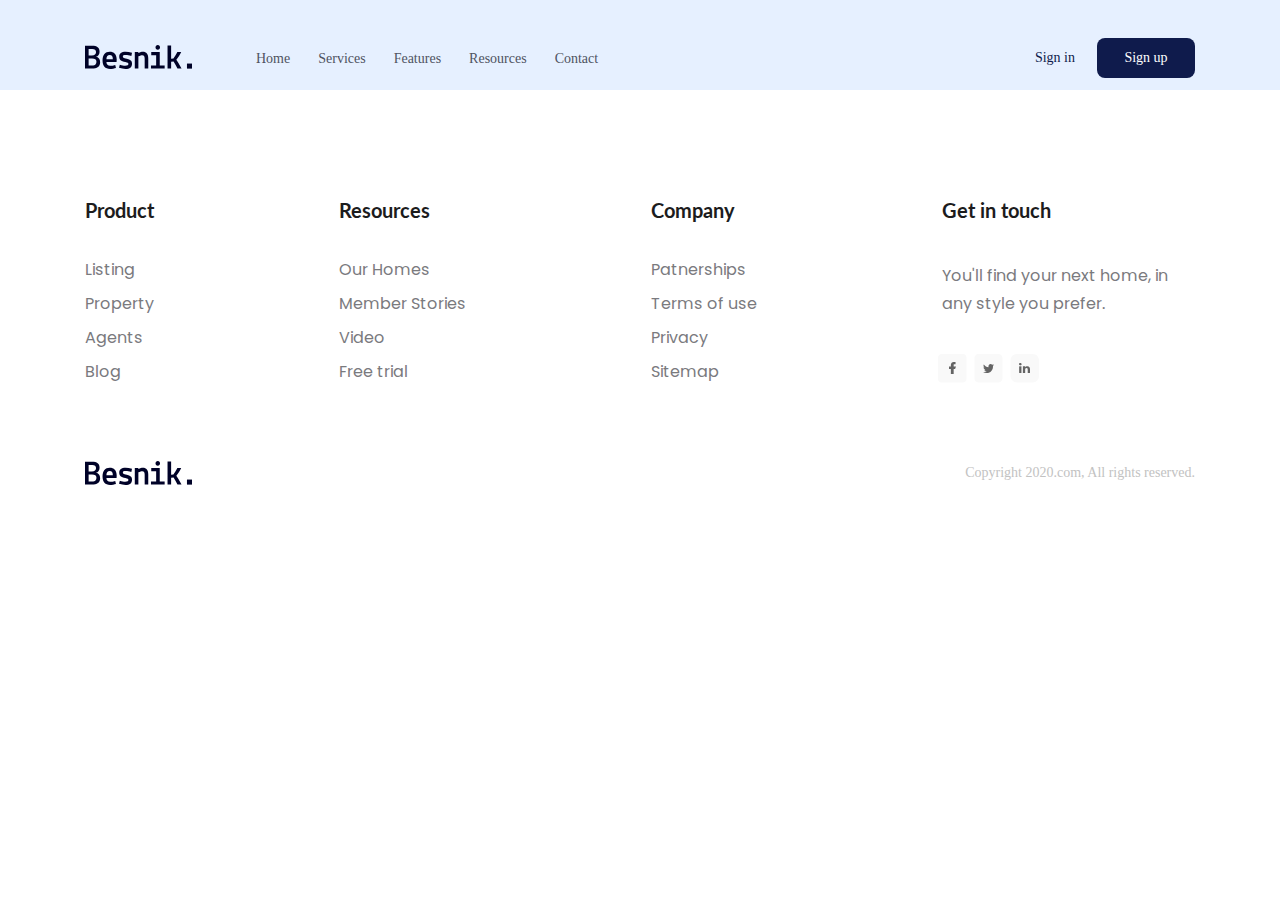
==== index.html @ dbc5fc3a "Init project" ====
<!DOCTYPE html>
<html lang="en">

<head>
    <meta charset="UTF-8">
    <meta name="viewport" content="width=device-width, initial-scale=1.0">
    <title>Besnik</title>
    <!-- Reset CSS -->
    <link rel="stylesheet" href="./assets/css/reset.css">
    <!-- Embed Fonts -->
    <link rel="preconnect" href="https://fonts.googleapis.com">
    <link rel="preconnect" href="https://fonts.gstatic.com" crossorigin>
    <link href="https://fonts.googleapis.com/css2?family=Lato:wght@700&display=swap" rel="stylesheet">
    <!-- Favicon -->
    <link rel="apple-touch-icon" sizes="57x57" href="./assets/favicon/apple-icon-57x57.png">
    <link rel="apple-touch-icon" sizes="60x60" href="./assets/favicon/apple-icon-60x60.png">
    <link rel="apple-touch-icon" sizes="72x72" href="./assets/favicon/apple-icon-72x72.png">
    <link rel="apple-touch-icon" sizes="76x76" href="./assets/favicon/apple-icon-76x76.png">
    <link rel="apple-touch-icon" sizes="114x114" href="./assets/favicon/apple-icon-114x114.png">
    <link rel="apple-touch-icon" sizes="120x120" href="./assets/favicon/apple-icon-120x120.png">
    <link rel="apple-touch-icon" sizes="144x144" href="./assets/favicon/apple-icon-144x144.png">
    <link rel="apple-touch-icon" sizes="152x152" href="./assets/favicon/apple-icon-152x152.png">
    <link rel="apple-touch-icon" sizes="180x180" href="./assets/favicon/apple-icon-180x180.png">
    <link rel="icon" type="image/png" sizes="16x16" href="./assets/favicon/favicon-16x16.png">
    <!-- <link rel="icon" type="image/png" sizes="192x192"  href="./assets/favicon/android-icon-192x192.png">
    <link rel="icon" type="image/png" sizes="32x32" href="./assets/favicon/favicon-32x32.png">
    <link rel="icon" type="image/png" sizes="96x96" href="./assets/favicon/favicon-96x96.png"> -->
    <link rel="manifest" href="./assets/favicon/manifest.json">
    <meta name="msapplication-TileColor" content="#ffffff">
    <meta name="msapplication-TileImage" content="./assets/favicon/ms-icon-144x144.png">
    <meta name="theme-color" content="#ffffff">
    <!-- Style -->
    <link rel="stylesheet" href="./assets/fonts/stylesheet.css">
    <link rel="stylesheet" href="./assets/css/styles.css">
    <!-- Responsive CSS -->
    <link rel="stylesheet" href="./assets/css/responsive.css">
</head>

<body>
    <!-- PC HEADER -->
    <header class="header">
        <div class="content">
            <nav class="navbar">
                <!-- Tablet and Mobile menu -->
                <label for="menu-checkbox" class="toggle-menu">
                    <svg xmlns="http://www.w3.org/2000/svg" viewBox="0 0 448 512">
                        <path
                            fill="currentColor"
                            d="M0 96C0 78.3 14.3 64 32 64H416c17.7 0 32 14.3 32 32s-14.3 32-32 32H32C14.3 128 0 113.7 0 96zM0 256c0-17.7 14.3-32 32-32H416c17.7 0 32 14.3 32 32s-14.3 32-32 32H32c-17.7 0-32-14.3-32-32zM448 416c0 17.7-14.3 32-32 32H32c-17.7 0-32-14.3-32-32s14.3-32 32-32H416c17.7 0 32 14.3 32 32z" />
                    </svg>
                </label>

                <!-- Logo -->
                <a href="#" class="logo"><img src="./assets/img/Logo.svg" alt="Besnik"></a>

                <!-- Navigation -->
                <ul id="pc-nav">
                    <li><a href="#">Home</a></li>
                    <li><a href="#services">Services</a></li>
                    <li><a href="#features">Features</a></li>
                    <li><a href="#resources">Resources</a></li>
                    <li><a href="#contact">Contact</a></li>
                    <li class="show-on-mobile seperate"><a href="#!">Sign In</a></li>
                    <li class="show-on-mobile"><a href="#!">Sign Up</a></li>
                </ul>

                <!-- Action -->
                <div class="actions">
                    <a href="#!" class="action-link">Sign in</a>
                    <a href="#!" class="btn action-btn">Sign up</a>
                </div>
            </nav>
        </div>
    </header>

    <!-- TABLET AND MOBILE HEADER -->
     <header class="mobile-header">
        <input type="checkbox" name="" id="menu-checkbox" class="menu-checkbox" hidden>

        <!-- Overlay -->
        <label for="menu-checkbox" class="menu-overlay"></label>

        <!-- Menu Content -->
        <div class="menu-drawer">
            <a href="#"><img src="./assets/img/Logo.svg" alt="Besnik"></a>
            <!-- Navigation -->
            <ul id="mobile-nav"></ul>
            <script>
                const pcNav = document.querySelector('#pc-nav');
                const mobileNav = document.querySelector('#mobile-nav');
                // Copy from PC NAV to Mobile Nav
                mobileNav.innerHTML = pcNav.innerHTML;
            </script>
        </div>
     </header>

    <main>
        
    </main>
    <!-- FOOTER -->
    <footer class="footer">
        <div class="content">
            <div class="row row-top">
                <div class="column">
                    <h3 class="heading">Product</h3>
                    <ul class="list">
                        <li class="item">
                            <a href="#!">Listing</a>
                        </li>
                        <li class="item">
                            <a href="#!">Property</a>
                        </li>
                        <li class="item">
                            <a href="#!">Agents</a>
                        </li>
                        <li class="item">
                            <a href="#!">Blog</a>
                        </li>
                    </ul>
                </div>
                <div class="column">
                    <h3 class="heading">Resources</h3>
                    <ul class="list">
                        <li class="item">
                            <a href="#!">Our Homes</a>
                        </li>
                        <li class="item">
                            <a href="#!">Member Stories</a>
                        </li>
                        <li class="item">
                            <a href="#!">Video</a>
                        </li>
                        <li class="item">
                            <a href="#!">Free trial</a>
                        </li>
                    </ul>
                </div>
                <div class="column">
                    <h3 class="heading">Company</h3>
                    <ul class="list">
                        <li class="item">
                            <a href="#!">Patnerships</a>
                        </li>
                        <li class="item">
                            <a href="#!">Terms of use</a>
                        </li>
                        <li class="item">
                            <a href="#!">Privacy</a>
                        </li>
                        <li class="item">
                            <a href="#!">Sitemap</a>
                        </li>
                    </ul>
                </div>
                <div class="column">
                    <h3 class="heading">Get in touch</h3>
                    <p class="desc">You'll find your next home, in any style you prefer.</p>
                    <div class="socials">
                        <a href="#!" class="social-link">
                            <img src="./assets/img/facebook.svg" alt="">
                        </a>
                        <a href="#!" class="social-link">
                            <img src="./assets/img/twitter.svg" alt="">
                        </a>
                        <a href="#!" class="social-link">
                            <img src="./assets/img/linkedin.svg" alt="">
                        </a>
                    </div>
                </div>
            </div>
            <div class="row row-bottom">
                <img src="./assets/img/Logo.svg" alt="Besnik" class="logo__footer">
                <p class="copyright">Copyright 2020.com, All rights reserved.</p>
            </div>
        </div>
    </footer>
</body>

</html>
---- assets/fonts/stylesheet.css ----
/* =============== Poppins =============== */

@font-face {
    font-family: 'Poppins';
    src: url('Poppins/Poppins-Bold.woff2') format('woff2'),
        url('Poppins/Poppins-Bold.woff') format('woff');
    font-weight: bold;
    font-style: normal;
    font-display: swap;
}

@font-face {
    font-family: 'Poppins';
    src: url('Poppins/Poppins-Black.woff2') format('woff2'),
        url('Poppins/Poppins-Black.woff') format('woff');
    font-weight: 900;
    font-style: normal;
    font-display: swap;
}

@font-face {
    font-family: 'Poppins';
    src: url('Poppins/Poppins-BlackItalic.woff2') format('woff2'),
        url('Poppins/Poppins-BlackItalic.woff') format('woff');
    font-weight: 900;
    font-style: italic;
    font-display: swap;
}

@font-face {
    font-family: 'Poppins';
    src: url('Poppins/Poppins-ExtraBoldItalic.woff2') format('woff2'),
        url('Poppins/Poppins-ExtraBoldItalic.woff') format('woff');
    font-weight: bold;
    font-style: italic;
    font-display: swap;
}

@font-face {
    font-family: 'Poppins';
    src: url('Poppins/Poppins-BoldItalic.woff2') format('woff2'),
        url('Poppins/Poppins-BoldItalic.woff') format('woff');
    font-weight: bold;
    font-style: italic;
    font-display: swap;
}

@font-face {
    font-family: 'Poppins';
    src: url('Poppins/Poppins-ExtraBold.woff2') format('woff2'),
        url('Poppins/Poppins-ExtraBold.woff') format('woff');
    font-weight: bold;
    font-style: normal;
    font-display: swap;
}

@font-face {
    font-family: 'Poppins';
    src: url('Poppins/Poppins-ExtraLightItalic.woff2') format('woff2'),
        url('Poppins/Poppins-ExtraLightItalic.woff') format('woff');
    font-weight: 200;
    font-style: italic;
    font-display: swap;
}

@font-face {
    font-family: 'Poppins';
    src: url('Poppins/Poppins-Light.woff2') format('woff2'),
        url('Poppins/Poppins-Light.woff') format('woff');
    font-weight: 300;
    font-style: normal;
    font-display: swap;
}

@font-face {
    font-family: 'Poppins';
    src: url('Poppins/Poppins-LightItalic.woff2') format('woff2'),
        url('Poppins/Poppins-LightItalic.woff') format('woff');
    font-weight: 300;
    font-style: italic;
    font-display: swap;
}

@font-face {
    font-family: 'Poppins';
    src: url('Poppins/Poppins-ExtraLight.woff2') format('woff2'),
        url('Poppins/Poppins-ExtraLight.woff') format('woff');
    font-weight: 200;
    font-style: normal;
    font-display: swap;
}

@font-face {
    font-family: 'Poppins';
    src: url('Poppins/Poppins-Italic.woff2') format('woff2'),
        url('Poppins/Poppins-Italic.woff') format('woff');
    font-weight: normal;
    font-style: italic;
    font-display: swap;
}

@font-face {
    font-family: 'Poppins';
    src: url('Poppins/Poppins-Medium.woff2') format('woff2'),
        url('Poppins/Poppins-Medium.woff') format('woff');
    font-weight: 500;
    font-style: normal;
    font-display: swap;
}

@font-face {
    font-family: 'Poppins';
    src: url('Poppins/Poppins-SemiBoldItalic.woff2') format('woff2'),
        url('Poppins/Poppins-SemiBoldItalic.woff') format('woff');
    font-weight: 600;
    font-style: italic;
    font-display: swap;
}

@font-face {
    font-family: 'Poppins';
    src: url('Poppins/Poppins-Thin.woff2') format('woff2'),
        url('Poppins/Poppins-Thin.woff') format('woff');
    font-weight: 100;
    font-style: normal;
    font-display: swap;
}

@font-face {
    font-family: 'Poppins';
    src: url('Poppins/Poppins-Regular.woff2') format('woff2'),
        url('Poppins/Poppins-Regular.woff') format('woff');
    font-weight: normal;
    font-style: normal;
    font-display: swap;
}

@font-face {
    font-family: 'Poppins';
    src: url('Poppins/Poppins-SemiBold.woff2') format('woff2'),
        url('Poppins/Poppins-SemiBold.woff') format('woff');
    font-weight: 600;
    font-style: normal;
    font-display: swap;
}

@font-face {
    font-family: 'Poppins';
    src: url('Poppins/Poppins-ThinItalic.woff2') format('woff2'),
        url('Poppins/Poppins-ThinItalic.woff') format('woff');
    font-weight: 100;
    font-style: italic;
    font-display: swap;
}

@font-face {
    font-family: 'Poppins';
    src: url('Poppins/Poppins-MediumItalic.woff2') format('woff2'),
        url('Poppins/Poppins-MediumItalic.woff') format('woff');
    font-weight: 500;
    font-style: italic;
    font-display: swap;
}
---- assets/css/styles.css ----
* {
    box-sizing: border-box;
}

:root {
    --primary-color: #0F1B4C;
}

html, body {
    scroll-behavior: smooth;
}

html {
    font-size: 62.5%;
}

body {
    font-size: 1.6rem;
    font-family: "Open Sans";
}

/* COMMON */
a {
    text-decoration: none;
}

.btn {
    display: inline-block;
    min-width: 98px;
    padding: 18px 16px;
    border-radius: 12px;
    background: var(--primary-color);
    font-weight: 500;
    font-size: 1.4rem;
    text-align: center;
    color: #fff;
}

.btn:hover {
    opacity: 0.9;
}

.content {
    width: 1110px;
    max-width: calc(100% - 48px);
    margin: 0 auto;
}

.line-clamp {
    display: -webkit-box;
    -webkit-line-clamp: var(--line-clamp, 2);
    -webkit-box-orient: vertical;
    overflow: hidden;
}

/* HEADER */
.header {
    padding-top: 26px;
    background: #E6F0FF;
    position: sticky;
    top: -26px;
    z-index: 1;
}

.hero {
    display: flex;
    align-items: center;
    background: #E6F0FF;
    height: calc(100vh - 90px);
    position: relative;
}

.navbar {
    display: flex;
    align-items: center;
    padding: 12px 0;
}

.navbar ul {
    display: flex;
    margin-left: 50px;
}

.navbar .actions {
    margin-left: auto;
}

.navbar ul a {
    font-weight: 500;
    font-size: 1.4rem;
    color: #4f5361;
    padding: 8px 14px;
}

.navbar ul a:hover {
    text-decoration: underline;
}

.navbar .action-link {
    font-weight: 500;
    font-size: 1.4rem;
    color: var(--primary-color);
}

.actions .action-btn {
    padding: 13px 16px;
    margin-left: 18px;
    border-radius: 8px;
}

.hero .info {
    width: 51%;
}

.hero .sub-title {
    color: #687690;
    font-weight: 500;
    font-size: 1.8rem;
    line-height: 1.5;
    letter-spacing: 0.01rem;
}

.hero .title {
    color: #000336;
    font-size: 6.2rem;
    font-weight: 700;
    line-height: 7.6rem;
    margin-top: 8px;
}

.hero .desc {
    color: #5A6473;
    font-size: 1.8rem;
    font-weight: 400;
    line-height: 3.2rem;
    margin-top: 30px;
}

.hero-cta {
    min-width: 170px;
    margin-top: 40px;
}

.hero-img {
    position: absolute;
    right: calc((100vw - 1110px) / 2 - 100px);
    bottom: 0;
}

/* CLIENTS */
.clients {
    margin-top: 79px;
    padding: 43px 0 41px;
}

.clients .row {
    display: flex;
    justify-content: space-between;

}

.clients .desc {
    color: #7D8589;
    font-size: 1.6rem;
    font-weight: 500;
    line-height: 1.25rem;
}

.clients .row-desc {
    margin-top: 23px;
}

.clients .image {
    margin-top: 70px;
    display: flex;
    justify-content: space-between;
    align-items: center;
}

.clients .image a {
    display: flex;
    align-items: center;
    height: 90px;
    padding: 0 42px;
    box-shadow: 0px 10px 20px rgba(0, 0, 0, 0.1);
    border-radius: 12px;
}

/* GUIDES */
.guides {
    margin-top: 40px;
    padding: 79px 0;
}

.guides .sub-title {
    position: relative;
    color: #000339;
    text-align: center;
    font-size: 3.5rem;
    font-weight: 600;
    line-height: 3.5rem;
}

.guides .sub-title::before {
    content: "";
    position: absolute;
    top: -10px;
    left: 50%;
    transform: translateX(-50%);
    display: inline-block;
    width: 41px;
    height: 4px;
    border-radius: 12px;
    background: #000339;
}

.guides .desc {
    margin: 20px auto 0;
    width: 459px;
    max-width: 100%;
    color: #5A6473;
    text-align: center;
    font-size: 1.6rem;
    font-weight: 400;
    line-height: 1.88rem;
}

.guides .list-guide {
    margin-top: 70px;
    display: flex;
    justify-content: center;
}

.guide-item {
    margin: 0 70px;
    text-align: center;
}

.guide-item .title {
    margin-top: 26px;
    color: #3B3C45;
    font-size: 2rem;
    font-weight: 500;
    line-height: 1.1rem;
}

.guide-item .link {
    display: inline-block;
    margin-top: 10px;
    color: #0689FF;
    font-size: 1.4rem;
    font-weight: 600;
}

.guide-item .arrow {
    margin-left: 6px;
}

.guide-cta {
    display: flex;
    justify-content: center;
    margin-top: 50px;
}

.guide-cta .btn {
    min-width: 170px;
}

/* FEATURED */
.features {
    margin-top: 41px;
    padding: 110px 0;
    background: #F5FAFE;
}

.features .sub-title {
    color: #000339;
    font-size: 3.5rem;
    font-weight: 600;
}

.features .row {
    display: flex;
    justify-content: space-between;
    margin-top: 15px;
}

.features .desc {
    color: #5A6473;
    font-size: 1.6rem;
    font-weight: 400;
    line-height: 1.88rem;
}

.features .link {
    display: flex;
    align-items: center;
    color: #0689FF;
    font-size: 1.8rem;
    font-weight: 600;
}

.features .link .arrow {
    margin-left: 8px;
}

.features .list {
    display: grid;
    grid-template-columns: repeat(3, 1fr);
    margin-top: 70px;
    gap: 30px;
}

.features .item {
    flex: 1;
}

.features .body {
    padding: 17px 20px 24px;
    background: #fff;
    border-radius: 12px;
}

.features .item .thumb {
    width: 100%;
    height: 227px;
    object-fit: cover;
    border-top-left-radius: 12px;
    border-top-right-radius: 12px;
}

.features .item .title a {
    color: #000339;
    font-size: 2rem;
    font-weight: 600;
    line-height: 1.5;
}

.features .item .desc {
    --line-clamp: 3;
    margin-top: 11px;
    color: #A3A6AB;
    font-size: 1.4rem;
    font-weight: 500;
    word-break: break-all;
}

.features .item .info {
    display: flex;
    align-items: center;
    margin-top: 21px;
}

.features .item .info img:not(:first-child){
    margin-left: 22px;
}

.features .item .label {
    margin-left: 8px;
    color: #4D4D52;
    font-size: 1.4rem;
    font-weight: 500;
    letter-spacing: 0.014rem;
}

/* STATS */
.stats {
    margin-top: 75px;
    padding: 50px 0;
}

.stats .content {
    width: 1048px;
}

.stats .row {
    display: flex;
}

.stats .img-block,
.stats .info {
    width: 50%;
}

.stats .img-block {
    position: relative;
}

.stats .info {
    padding: 79px 0 0 165px;
}

.stats .img-block .image {
    display: block;
    margin-left: auto;
    width: 400px;
    height: 460px;
    object-fit: cover;
    border-radius: 12px;
}

.stats .sub-title {
    position: relative;
    width: 269px;
    color: #000339;
    font-size: 3.5rem;
    font-weight: 600;
    line-height: 1.29;
}

.stats .sub-title::before {
    position: absolute;
    left: 0;
    top: -10px;
    content: "";
    display: block;
    width: 41px;
    height: 4px;
    border-radius: 12px;
    background: #000339;
}

.stats .info .desc {
    width: 309px;
    margin-top: 20px;
    color: #5A6473;
    font-size: 1.6rem;
    font-weight: 400;
    line-height: 1.88;
}

.stats .img-block .stats-trend {
    width: 239px;
    padding: 45px 22px 40px;
    position: absolute;
    top: 0;
    left: 0;
    border-radius: 0px 0px 12px 12px;
    background: #fff;
}

.stats .stats-trend .value {
    color: #000339;
    font-size: 2.6rem;
    font-weight: 700;
    letter-spacing: 0.026rem;
}

.stats .stats-trend .icon {
    margin: auto 0 auto auto;
}

.stats .stats-trend .desc {
    margin-top: 8px;
    width: 194px;
    color: #A7A7A7;
    font-size: 1.2rem;
    font-weight: 400;
    line-height: 1.5;
}

.stats .stats-trend .seperate {
    margin-top: 25px;
    height: 1.2px;
    background: #E9E9E9;
}

.stats .avatar-block {
    margin-top: 26px;
    margin-left: 3px;
    display: flex;
    flex-wrap: wrap;
    gap: 16px 14px;
}

.stats .avatar-block .avatar-group {
    display: flex;
}

.stats .avatar-block .avatar {
    width: 16px;
    height: 16px;
    margin-left: -3px;
    object-fit: cover;
    border-radius: 50%;
    background-color: #1f3bb1;
    font-weight: 450;
    font-size: 0.7rem;
    line-height: 1.6rem;
    letter-spacing: -0.02;
    text-align: center;
    color: #fff;
    box-shadow: 4px 4px 16px 0px rgba(0, 0, 0, 0.10);
}

.stats .row-qty {
    margin-top: 110px;
    padding: 0 32px;
    justify-content: space-between;
}

.stats .row-qty .qty {
    color: #000;
    font-size: 6.4rem;
    font-weight: 600;
}

.stats .row-qty .qty-desc {
    margin-top: 22px;
    color: #7B8087;
    font-size: 1.8rem;
    font-weight: 500;
}

/* SUBCRIPTION */
.subcription {
    margin-top: 90px;
}

.subcription .body {
    position: relative;
    display: flex;
    align-items: center;
    height: 370px;
    border-radius: 20px;
    background: #063183;
}

.subcription .info {
    padding: 0 80px;
    width: 671px;
    max-width: 100%;
}

.subcription .info .sub-title {
    color: #FFF;
    font-size: 3.5rem;
    font-weight: 600;
    line-height: 1.5;
}

.subcription .info .desc {
    margin-top: 15px;
    color: #FFF;
    font-size: 1.6rem;
    font-weight: 400;
    line-height: 1.88;
    opacity: 0.75;
}

.subcription .info .btn {
    margin-top: 20px;
    min-width: 151px;
    background: #fff;
    color: #063183;
}

.subcription .body .image {
    position: absolute;
    bottom: 0;
    right: 221px;
}

/* FOOTER */
.footer {
    margin-top: 55px;
    padding: 55px 0 58px;
}

.footer .row {
    display: flex;
}

.footer .row-top {
    column-gap: 185px;
}

.footer .heading {
    color: #1C1C1D;
    font-family: Lato;
    font-size: 2rem;
    font-weight: 700;
}

.footer .list,
.footer .desc {
    margin-top: 42px;
}

.footer .list .item {
    margin-top: 18px;
}

.footer .list .item a,
.footer .desc {
    color: #7A7A7E;
    font-family: Poppins;
    font-size: 1.6rem;
    font-weight: 400;
    white-space: nowrap;
}

.footer .desc {
    white-space: normal;
    line-height: 1.75;
}

.footer .socials {
    margin-top: 40px;
    display: flex;
}

.footer .social-link {
    width: 20px;
    height: 20px;
    display: flex;
    align-items: center;
    justify-content: center;
    background: #F9F9F9;
}

.footer .social-link + .social-link {
    margin-left: 16px;
}

.footer .social-link:hover {
    background-color: #ebebeb;
}

.footer .row-bottom {
    margin-top: 81px;
    align-items: center;
    justify-content: space-between;
}

.footer .copyright {
    color: #C2C2C2;
    font-size: 1.4rem;
    font-weight: 400;
}
---- assets/css/responsive.css ----
/* ========== PC ========== */
@media screen and (min-width: 992px) {
    .mobile-header {
        display: none;
    }

    .show-on-mobile {
        display: none;
    }
}

/* ========== TABLET AND MOBILE ========== */
@media screen and (max-width: 991px) {
    .navbar {
        position: relative;
    }

    .logo {
        position: absolute;
        top: 50%;
        left: 50%;
        transform: translate(-50%, -50%);
    }

    .navbar ul {
        display: none;
    }

    .toggle-menu svg {
        width: 24px;
        color: #666;
    }

    .menu-overlay {
        position: fixed;
        inset: 0;
        background: rgba(0, 0, 0, 0.3);
        z-index: 1;
        opacity: 0;
        visibility: hidden;
        transition: 0.5s ease;
    }

    .menu-drawer {
        padding: 60px;
        position: fixed;
        inset: 0 40% 0 0;
        background: #fff;
        z-index: 2;
        transition: 0.5s ease;
        transform: translateX(-100%);
    }

    .menu-drawer ul {
        margin-top: 32px;
    }

    .menu-drawer ul a {
        display: block;
        color: #333;
        padding: 14px 0;
        font-weight: 500;
    }

    .menu-checkbox:checked ~ .menu-overlay {
        opacity: 1;
        visibility: visible;
    }

    .menu-checkbox:checked ~ .menu-drawer {
        transform: translateX(0%);
    }

    .seperate {
        border-top: 1.5px solid #ebebeb;
    }

    .hero-img {
        display: none;
    }

    .hero .info {
        width: 80%;
        margin: 0 auto;
        text-align: center;
    }

    .hero .desc {
        width: 80%;
        margin: 30px auto auto;
    }

    .clients .image {
        flex-wrap: wrap;
        justify-content: center;
    }

    .guide-item {
        flex: 1;
        margin: 0;
    }

    .features .list {
        grid-template-columns: 1fr 1fr;
    }

    .stats .row {
        flex-direction: column;
    }

    .stats .img-block, .stats .info {
        width: 100%;
    }

    .stats .img-block {
        margin-top: 80px;
        order: 2;
    }

    .stats .info {
        order: 1;
        padding: 0;
    }

    .stats .sub-title {
        width: 70%;
    }

    .stats .info .desc {
        width: 100%;
    }

    .stats .row-qty {
        flex-direction: row;
    }

    .stats .qty {
        font-size: 5rem;
    }

    .stats .qty-desc {
        font-size: 1.5rem;
    }

    .subcription .image {
        display: none;
    }

    .footer .row-top {
        display: grid;
        grid-template-columns: 1fr 1fr;
        row-gap: 80px;
    }
}

/* ========== TABLET ========== */
@media screen and (min-width: 768px) and (max-width: 991px) {
    .show-on-mobile {
        display: none;
    }
}

/* ========== MOBILE ========== */
@media screen and (max-width: 767px) {
    .hide-on-mobile {
        display: none;
    }

    .menu-drawer {
        padding: 40px;
        inset: 0 25% 0 0;
    }

    .actions {
        display: none;
    }

    .hero {
        height: calc(100vh - 80px);
    }

    .hero .title {
        margin-top: 16px;
        font-size: 5.2rem;
    }

    .hero .desc {
        width: 100%;
    }

    .clients .image {
        row-gap: 20px;
    }

    .list-guide {
        flex-direction: column;
        row-gap: 60px;
    }

    .guide-cta {
        margin-top: 60px;
    }

    .features .link {
        display: none;
    }

    .features .list {
        grid-template-columns: 1fr;
    }

    .view-all {
        display: flex;
        justify-content: center;
        margin-top: 60px;
    }

    .stats .sub-title {
        width: 100%;
    }

    .stats .img-block .image {
        width: 100%;
    }

    .stats .img-block .stats-trend {
        top: -50px;
        left: 20px;
    }

    .stats .row-qty {
        flex-direction: column;
        align-items: center;
        row-gap: 60px;
    }

    .stats .row-qty .qty-desc {
        text-align: center;
    }

    .subcription .body {
        height: auto;
    }

    .subcription .info {
        padding: 32px;
    }

    .footer .row-top {
        grid-template-columns: 1fr;
        row-gap: 32px;
    }

    .footer .row-top .list,
    .footer .desc {
        margin-top: 24px;
    }

    .footer .row-bottom {
        flex-direction: column;
        align-items: flex-start;
        row-gap: 24px;
    }
}

/* ========== Super Small ========== */
@media screen and (max-width: 575px) {
    .content {
        max-width: calc(100% - 40px);
    }

    .hero .title {
        font-size: 4.2rem;
    }

    .hero .desc {
        font-size: 1.4rem;
    }

    .features .sub-title {
        font-size: 3.2rem;
    }
}
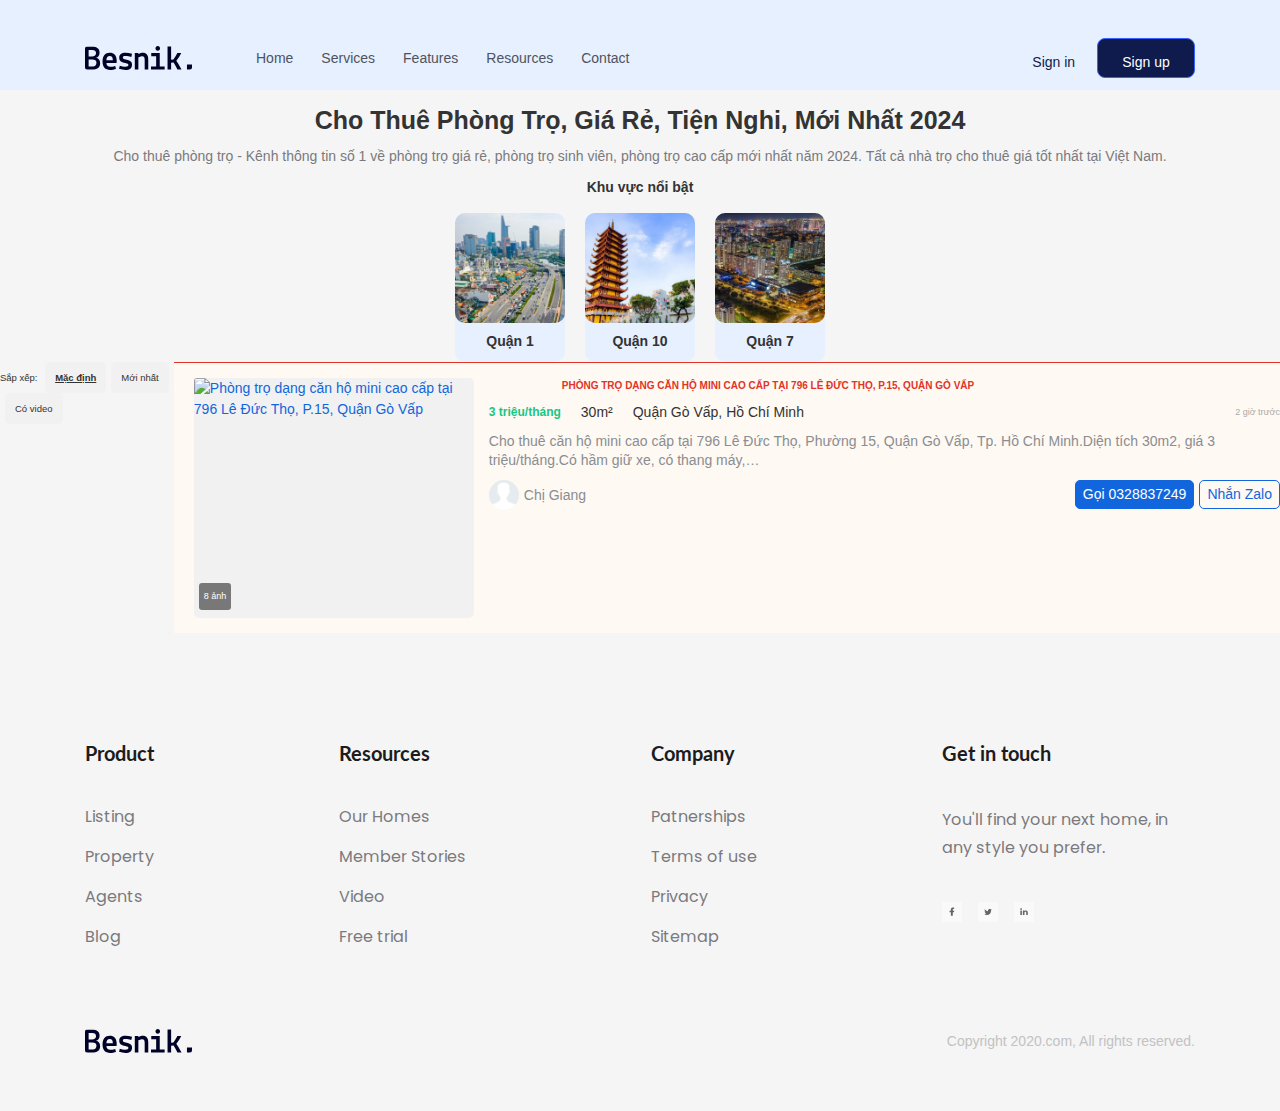
==== commit 645f3090: "added title, area, list" ====
--- a/index.html
+++ b/index.html
@@ -1,179 +1,537 @@
 <!DOCTYPE html>
 <html lang="en">
-
-<head>
-    <meta charset="UTF-8">
-    <meta name="viewport" content="width=device-width, initial-scale=1.0">
-    <title>Besnik</title>
+  <head>
+    <meta charset="UTF-8" />
+    <meta name="viewport" content="width=device-width, initial-scale=1.0" />
+    <title>Cho thuê phòng trọ</title>
     <!-- Reset CSS -->
-    <link rel="stylesheet" href="./assets/css/reset.css">
+    <link rel="stylesheet" href="./assets/css/reset.css" />
+    <link
+      rel="stylesheet"
+      href="./assets/css/min.desktop.frontend.202188a1.css?v=202410111"
+    />
     <!-- Embed Fonts -->
-    <link rel="preconnect" href="https://fonts.googleapis.com">
-    <link rel="preconnect" href="https://fonts.gstatic.com" crossorigin>
-    <link href="https://fonts.googleapis.com/css2?family=Lato:wght@700&display=swap" rel="stylesheet">
+    <link rel="preconnect" href="https://fonts.googleapis.com" />
+    <link rel="preconnect" href="https://fonts.gstatic.com" crossorigin />
+    <link
+      href="https://fonts.googleapis.com/css2?family=Lato:wght@700&display=swap"
+      rel="stylesheet"
+    />
     <!-- Favicon -->
-    <link rel="apple-touch-icon" sizes="57x57" href="./assets/favicon/apple-icon-57x57.png">
-    <link rel="apple-touch-icon" sizes="60x60" href="./assets/favicon/apple-icon-60x60.png">
-    <link rel="apple-touch-icon" sizes="72x72" href="./assets/favicon/apple-icon-72x72.png">
-    <link rel="apple-touch-icon" sizes="76x76" href="./assets/favicon/apple-icon-76x76.png">
-    <link rel="apple-touch-icon" sizes="114x114" href="./assets/favicon/apple-icon-114x114.png">
-    <link rel="apple-touch-icon" sizes="120x120" href="./assets/favicon/apple-icon-120x120.png">
-    <link rel="apple-touch-icon" sizes="144x144" href="./assets/favicon/apple-icon-144x144.png">
-    <link rel="apple-touch-icon" sizes="152x152" href="./assets/favicon/apple-icon-152x152.png">
-    <link rel="apple-touch-icon" sizes="180x180" href="./assets/favicon/apple-icon-180x180.png">
-    <link rel="icon" type="image/png" sizes="16x16" href="./assets/favicon/favicon-16x16.png">
+    <link
+      rel="apple-touch-icon"
+      sizes="57x57"
+      href="./assets/favicon/apple-icon-57x57.png"
+    />
+    <link
+      rel="apple-touch-icon"
+      sizes="60x60"
+      href="./assets/favicon/apple-icon-60x60.png"
+    />
+    <link
+      rel="apple-touch-icon"
+      sizes="72x72"
+      href="./assets/favicon/apple-icon-72x72.png"
+    />
+    <link
+      rel="apple-touch-icon"
+      sizes="76x76"
+      href="./assets/favicon/apple-icon-76x76.png"
+    />
+    <link
+      rel="apple-touch-icon"
+      sizes="114x114"
+      href="./assets/favicon/apple-icon-114x114.png"
+    />
+    <link
+      rel="apple-touch-icon"
+      sizes="120x120"
+      href="./assets/favicon/apple-icon-120x120.png"
+    />
+    <link
+      rel="apple-touch-icon"
+      sizes="144x144"
+      href="./assets/favicon/apple-icon-144x144.png"
+    />
+    <link
+      rel="apple-touch-icon"
+      sizes="152x152"
+      href="./assets/favicon/apple-icon-152x152.png"
+    />
+    <link
+      rel="apple-touch-icon"
+      sizes="180x180"
+      href="./assets/favicon/apple-icon-180x180.png"
+    />
+    <link
+      rel="icon"
+      type="image/png"
+      sizes="16x16"
+      href="./assets/favicon/favicon-16x16.png"
+    />
     <!-- <link rel="icon" type="image/png" sizes="192x192"  href="./assets/favicon/android-icon-192x192.png">
     <link rel="icon" type="image/png" sizes="32x32" href="./assets/favicon/favicon-32x32.png">
     <link rel="icon" type="image/png" sizes="96x96" href="./assets/favicon/favicon-96x96.png"> -->
-    <link rel="manifest" href="./assets/favicon/manifest.json">
-    <meta name="msapplication-TileColor" content="#ffffff">
-    <meta name="msapplication-TileImage" content="./assets/favicon/ms-icon-144x144.png">
-    <meta name="theme-color" content="#ffffff">
+    <link rel="manifest" href="./assets/favicon/manifest.json" />
+    <meta name="msapplication-TileColor" content="#ffffff" />
+    <meta
+      name="msapplication-TileImage"
+      content="./assets/favicon/ms-icon-144x144.png"
+    />
+    <meta name="theme-color" content="#ffffff" />
     <!-- Style -->
-    <link rel="stylesheet" href="./assets/fonts/stylesheet.css">
-    <link rel="stylesheet" href="./assets/css/styles.css">
+    <link rel="stylesheet" href="./assets/fonts/stylesheet.css" />
+    <link rel="stylesheet" href="./assets/css/styles.css" />
     <!-- Responsive CSS -->
-    <link rel="stylesheet" href="./assets/css/responsive.css">
-</head>
-
-<body>
+    <link rel="stylesheet" href="./assets/css/responsive.css" />
+  </head>
+
+  <body>
     <!-- PC HEADER -->
     <header class="header">
-        <div class="content">
-            <nav class="navbar">
-                <!-- Tablet and Mobile menu -->
-                <label for="menu-checkbox" class="toggle-menu">
-                    <svg xmlns="http://www.w3.org/2000/svg" viewBox="0 0 448 512">
-                        <path
-                            fill="currentColor"
-                            d="M0 96C0 78.3 14.3 64 32 64H416c17.7 0 32 14.3 32 32s-14.3 32-32 32H32C14.3 128 0 113.7 0 96zM0 256c0-17.7 14.3-32 32-32H416c17.7 0 32 14.3 32 32s-14.3 32-32 32H32c-17.7 0-32-14.3-32-32zM448 416c0 17.7-14.3 32-32 32H32c-17.7 0-32-14.3-32-32s14.3-32 32-32H416c17.7 0 32 14.3 32 32z" />
-                    </svg>
-                </label>
-
-                <!-- Logo -->
-                <a href="#" class="logo"><img src="./assets/img/Logo.svg" alt="Besnik"></a>
-
-                <!-- Navigation -->
-                <ul id="pc-nav">
-                    <li><a href="#">Home</a></li>
-                    <li><a href="#services">Services</a></li>
-                    <li><a href="#features">Features</a></li>
-                    <li><a href="#resources">Resources</a></li>
-                    <li><a href="#contact">Contact</a></li>
-                    <li class="show-on-mobile seperate"><a href="#!">Sign In</a></li>
-                    <li class="show-on-mobile"><a href="#!">Sign Up</a></li>
-                </ul>
-
-                <!-- Action -->
-                <div class="actions">
-                    <a href="#!" class="action-link">Sign in</a>
-                    <a href="#!" class="btn action-btn">Sign up</a>
+      <div class="content">
+        <nav class="navbar">
+          <!-- Tablet and Mobile menu -->
+          <label for="menu-checkbox" class="toggle-menu">
+            <svg xmlns="http://www.w3.org/2000/svg" viewBox="0 0 448 512">
+              <path
+                fill="currentColor"
+                d="M0 96C0 78.3 14.3 64 32 64H416c17.7 0 32 14.3 32 32s-14.3 32-32 32H32C14.3 128 0 113.7 0 96zM0 256c0-17.7 14.3-32 32-32H416c17.7 0 32 14.3 32 32s-14.3 32-32 32H32c-17.7 0-32-14.3-32-32zM448 416c0 17.7-14.3 32-32 32H32c-17.7 0-32-14.3-32-32s14.3-32 32-32H416c17.7 0 32 14.3 32 32z"
+              />
+            </svg>
+          </label>
+
+          <!-- Logo -->
+          <a href="#" class="logo"
+            ><img src="./assets/img/Logo.svg" alt="Besnik"
+          /></a>
+
+          <!-- Navigation -->
+          <ul id="pc-nav">
+            <li><a href="#">Home</a></li>
+            <li><a href="#services">Services</a></li>
+            <li><a href="#features">Features</a></li>
+            <li><a href="#resources">Resources</a></li>
+            <li><a href="#contact">Contact</a></li>
+            <li class="show-on-mobile seperate"><a href="#!">Sign In</a></li>
+            <li class="show-on-mobile"><a href="#!">Sign Up</a></li>
+          </ul>
+
+          <!-- Action -->
+          <div class="actions">
+            <a href="#!" class="action-link">Sign in</a>
+            <a href="#!" class="btn action-btn">Sign up</a>
+          </div>
+        </nav>
+      </div>
+    </header>
+
+    <!-- TABLET AND MOBILE HEADER -->
+    <header class="mobile-header">
+      <input
+        type="checkbox"
+        name=""
+        id="menu-checkbox"
+        class="menu-checkbox"
+        hidden
+      />
+
+      <!-- Overlay -->
+      <label for="menu-checkbox" class="menu-overlay"></label>
+
+      <!-- Menu Content -->
+      <div class="menu-drawer">
+        <a href="#"><img src="./assets/img/Logo.svg" alt="Besnik" /></a>
+        <!-- Navigation -->
+        <ul id="mobile-nav"></ul>
+        <script>
+          const pcNav = document.querySelector("#pc-nav");
+          const mobileNav = document.querySelector("#mobile-nav");
+          // Copy from PC NAV to Mobile Nav
+          mobileNav.innerHTML = pcNav.innerHTML;
+        </script>
+      </div>
+    </header>
+
+    <main>
+      <div id="intro">
+        <h1>Cho Thuê Phòng Trọ, Giá Rẻ, Tiện Nghi, Mới Nhất 2024</h1>
+        <p>
+          Cho thuê phòng trọ - Kênh thông tin số 1 về phòng trọ giá rẻ, phòng
+          trọ sinh viên, phòng trọ cao cấp mới nhất năm 2024. Tất cả nhà trọ cho
+          thuê giá tốt nhất tại Việt Nam.
+        </p>
+      </div>
+      <div id="area">
+        <div id="area-title">Khu vực nổi bật</div>
+        <div id="area-list">
+          <div class="area-content" id="area-1">
+            <img src="assets/img/Quan1.png" alt="Quận 1" />
+            <div class="area-name">Quận 1</div>
+          </div>
+          <div class="area-content" id="area-2">
+            <img src="assets/img/Quan10.png" alt="Quận 10" />
+            <div class="area-name">Quận 10</div>
+          </div>
+          <div class="area-content" id="area-3">
+            <img src="assets/img/Quan7.png" alt="Quận 7" />
+            <div class="area-name">Quận 7</div>
+          </div>
+        </div>
+      </div>
+      <div class="search">
+        <!-- <div class="search-results">
+          <div class="result-content" id="result-1">
+            <img src="" alt="" />
+            <div class="result-details">
+              <div class="result-details name"></div>
+              <div class="result-details info">
+                <div class="info-cost"></div>
+                <div class="info-space"></div>
+                <div class="info-location"></div>
+                <div class="info-date"></div>
+              </div>
+              <div class="result-details ratings"></div>
+              <div class="result-details desc"></div>
+              <div class="result-details op">
+                <img src="" alt="" class="op-poster" />
+                <div class="op-name"></div>
+              </div>
+            </div>
+          </div>
+          <div class="result-content" id="result-2">
+            <img src="" alt="" />
+            <div class="result-details">
+              <div class="result-details name"></div>
+              <div class="result-details info">
+                <div class="info-cost"></div>
+                <div class="info-space"></div>
+                <div class="info-location"></div>
+                <div class="info-date"></div>
+              </div>
+              <div class="result-details ratings"></div>
+              <div class="result-details desc"></div>
+              <div class="result-details op">
+                <img src="" alt="" class="op-poster" />
+                <div class="op-name"></div>
+              </div>
+            </div>
+          </div>
+          <div class="result-content" id="result-3">
+            <img src="" alt="" />
+            <div class="result-details">
+              <div class="result-details name"></div>
+              <div class="result-details info">
+                <div class="info-cost"></div>
+                <div class="info-space"></div>
+                <div class="info-location"></div>
+                <div class="info-date"></div>
+              </div>
+              <div class="result-details ratings"></div>
+              <div class="result-details desc"></div>
+              <div class="result-details op">
+                <img src="" alt="" class="op-poster" />
+                <div class="op-name"></div>
+              </div>
+            </div>
+          </div>
+          <div class="result-content" id="result-4">
+            <img src="" alt="" />
+            <div class="result-details">
+              <div class="result-details name"></div>
+              <div class="result-details info">
+                <div class="info-cost"></div>
+                <div class="info-space"></div>
+                <div class="info-location"></div>
+                <div class="info-date"></div>
+              </div>
+              <div class="result-details ratings"></div>
+              <div class="result-details desc"></div>
+              <div class="result-details op">
+                <img src="" alt="" class="op-poster" />
+                <div class="op-name"></div>
+              </div>
+            </div>
+          </div>
+          <div class="result-content" id="result-5">
+            <img src="" alt="" />
+            <div class="result-details">
+              <div class="result-details name"></div>
+              <div class="result-details info">
+                <div class="info-cost"></div>
+                <div class="info-space"></div>
+                <div class="info-location"></div>
+                <div class="info-date"></div>
+              </div>
+              <div class="result-details ratings"></div>
+              <div class="result-details desc"></div>
+              <div class="result-details op">
+                <img src="" alt="" class="op-poster" />
+                <div class="op-name"></div>
+              </div>
+            </div>
+          </div>
+          <div class="result-content" id="result-6">
+            <img src="" alt="" />
+            <div class="result-details">
+              <div class="result-details name"></div>
+              <div class="result-details info">
+                <div class="info-cost"></div>
+                <div class="info-space"></div>
+                <div class="info-location"></div>
+                <div class="info-date"></div>
+              </div>
+              <div class="result-details ratings"></div>
+              <div class="result-details desc"></div>
+              <div class="result-details op">
+                <img src="" alt="" class="op-poster" />
+                <div class="op-name"></div>
+              </div>
+            </div>
+          </div>
+          <div class="result-content" id="result-7">
+            <img src="" alt="" />
+            <div class="result-details">
+              <div class="result-details name"></div>
+              <div class="result-details info">
+                <div class="info-cost"></div>
+                <div class="info-space"></div>
+                <div class="info-location"></div>
+                <div class="info-date"></div>
+              </div>
+              <div class="result-details ratings"></div>
+              <div class="result-details desc"></div>
+              <div class="result-details op">
+                <img src="" alt="" class="op-poster" />
+                <div class="op-name"></div>
+              </div>
+            </div>
+          </div>
+          <div class="result-content" id="result-8">
+            <img src="" alt="" />
+            <div class="result-details">
+              <div class="result-details name"></div>
+              <div class="result-details info">
+                <div class="info-cost"></div>
+                <div class="info-space"></div>
+                <div class="info-location"></div>
+                <div class="info-date"></div>
+              </div>
+              <div class="result-details ratings"></div>
+              <div class="result-details desc"></div>
+              <div class="result-details op">
+                <img src="" alt="" class="op-poster" />
+                <div class="op-name"></div>
+              </div>
+            </div>
+          </div>
+          <div class="result-content" id="result-9">
+            <img src="" alt="" />
+            <div class="result-details">
+              <div class="result-details name"></div>
+              <div class="result-details info">
+                <div class="info-cost"></div>
+                <div class="info-space"></div>
+                <div class="info-location"></div>
+                <div class="info-date"></div>
+              </div>
+              <div class="result-details ratings"></div>
+              <div class="result-details desc"></div>
+              <div class="result-details op">
+                <img src="" alt="" class="op-poster" />
+                <div class="op-name"></div>
+              </div>
+            </div>
+          </div>
+          <div class="result-content" id="result-10">
+            <img src="" alt="" />
+            <div class="result-details">
+              <div class="result-details name"></div>
+              <div class="result-details info">
+                <div class="info-cost"></div>
+                <div class="info-space"></div>
+                <div class="info-location"></div>
+                <div class="info-date"></div>
+              </div>
+              <div class="result-details ratings"></div>
+              <div class="result-details desc"></div>
+              <div class="result-details op">
+                <img src="" alt="" class="op-poster" />
+                <div class="op-name"></div>
+              </div>
+            </div>
+          </div>
+        </div> -->
+        <div class="post-sort">
+          <span>Sắp xếp: </span
+          ><a
+            class="active"
+            href="cho-thue-phong-trobfc7.html?orderby=mac-dinh&amp;page=1"
+            >Mặc định</a
+          ><a
+            class=""
+            href="cho-thue-phong-tro30d0.html?orderby=moi-nhat&amp;page=1"
+            >Mới nhất</a
+          ><a
+            class=""
+            href="cho-thue-phong-troaaad.html?orderby=video&amp;page=1"
+            >Có video</a
+          >
+        </div>
+        <ul class="post-listing clearfix">
+          <li
+            class="post-item post-id-277630 style-4 clearfix tin-vip vipnoibat"
+            style="border-color: #e13427"
+            post-id="277630"
+          >
+            <figure class="post-thumb">
+              <a class="clearfix" href="#"
+                ><img
+                  class="lazy_done"
+                  src="https://pt123.cdn.static123.com/images/thumbs/450x300/fit/2019/02/25/63b548ae81a263fc3ab3_1551067966.jpg"
+                  data-src="https://pt123.cdn.static123.com/images/thumbs/450x300/fit/2019/02/25/63b548ae81a263fc3ab3_1551067966.jpg"
+                  alt="Phòng trọ dạng căn hộ mini cao cấp tại 796 Lê Đức Thọ, P.15, Quận Gò Vấp"
+                  height="100"
+                  width="100"
+                  layout="responsive"
+                  data-loaded="true" /></a
+              ><span class="images-number">8 ảnh</span
+              ><span class="post-save js-btn-save" data-post-id="277630"
+                ><i></i
+              ></span>
+            </figure>
+            <div class="post-meta">
+              <h3 class="post-title">
+                <a style="color: #e13427" href="#"
+                  ><span class="star star-5"></span> Phòng trọ dạng căn hộ mini
+                  cao cấp tại 796 Lê Đức Thọ, P.15, Quận Gò Vấp
+                </a>
+              </h3>
+              <div class="meta-row clearfix">
+                <span class="post-price">3 triệu/tháng</span
+                ><span class="post-acreage">30m²</span
+                ><span class="post-location"
+                  ><a
+                    href="#"
+                    title="Cho thuê phòng trọ Quận Gò Vấp, Hồ Chí Minh"
+                    >Quận Gò Vấp, Hồ Chí Minh</a
+                  ></span
+                ><time class="post-time" title="Thứ 6, 11:27 25/10/2024"
+                  >2 giờ trước</time
+                >
+              </div>
+              <div class="meta-row clearfix">
+                <p class="post-summary">
+                  Cho thuê căn hộ mini cao cấp tại&nbsp;796 Lê Đức Thọ, Phường
+                  15, Quận Gò Vấp, Tp. Hồ Chí Minh.Diện tích 30m2, giá 3
+                  triệu/tháng.Có hầm giữ xe, có thang máy,…
+                </p>
+              </div>
+              <div class="meta-row clearfix">
+                <div class="post-author">
+                  <img src="/assets/img/default-user.png" alt="Default" /><span
+                    class="author-name"
+                    >Chị Giang</span
+                  >
                 </div>
-            </nav>
-        </div>
-    </header>
-
-    <!-- TABLET AND MOBILE HEADER -->
-     <header class="mobile-header">
-        <input type="checkbox" name="" id="menu-checkbox" class="menu-checkbox" hidden>
-
-        <!-- Overlay -->
-        <label for="menu-checkbox" class="menu-overlay"></label>
-
-        <!-- Menu Content -->
-        <div class="menu-drawer">
-            <a href="#"><img src="./assets/img/Logo.svg" alt="Besnik"></a>
-            <!-- Navigation -->
-            <ul id="mobile-nav"></ul>
-            <script>
-                const pcNav = document.querySelector('#pc-nav');
-                const mobileNav = document.querySelector('#mobile-nav');
-                // Copy from PC NAV to Mobile Nav
-                mobileNav.innerHTML = pcNav.innerHTML;
-            </script>
-        </div>
-     </header>
-
-    <main>
-        
+                <a
+                  rel="nofollow"
+                  target="_blank"
+                  href="#"
+                  class="btn-quick-zalo"
+                  >Nhắn Zalo</a
+                ><a
+                  rel="nofollow"
+                  target="_blank"
+                  href="tel:0928837249"
+                  class="btn-quick-call"
+                  >Gọi 0328837249</a
+                >
+              </div>
+            </div>
+          </li>
+        </ul>
+        <div class="search-filters"></div>
+      </div>
     </main>
     <!-- FOOTER -->
     <footer class="footer">
-        <div class="content">
-            <div class="row row-top">
-                <div class="column">
-                    <h3 class="heading">Product</h3>
-                    <ul class="list">
-                        <li class="item">
-                            <a href="#!">Listing</a>
-                        </li>
-                        <li class="item">
-                            <a href="#!">Property</a>
-                        </li>
-                        <li class="item">
-                            <a href="#!">Agents</a>
-                        </li>
-                        <li class="item">
-                            <a href="#!">Blog</a>
-                        </li>
-                    </ul>
-                </div>
-                <div class="column">
-                    <h3 class="heading">Resources</h3>
-                    <ul class="list">
-                        <li class="item">
-                            <a href="#!">Our Homes</a>
-                        </li>
-                        <li class="item">
-                            <a href="#!">Member Stories</a>
-                        </li>
-                        <li class="item">
-                            <a href="#!">Video</a>
-                        </li>
-                        <li class="item">
-                            <a href="#!">Free trial</a>
-                        </li>
-                    </ul>
-                </div>
-                <div class="column">
-                    <h3 class="heading">Company</h3>
-                    <ul class="list">
-                        <li class="item">
-                            <a href="#!">Patnerships</a>
-                        </li>
-                        <li class="item">
-                            <a href="#!">Terms of use</a>
-                        </li>
-                        <li class="item">
-                            <a href="#!">Privacy</a>
-                        </li>
-                        <li class="item">
-                            <a href="#!">Sitemap</a>
-                        </li>
-                    </ul>
-                </div>
-                <div class="column">
-                    <h3 class="heading">Get in touch</h3>
-                    <p class="desc">You'll find your next home, in any style you prefer.</p>
-                    <div class="socials">
-                        <a href="#!" class="social-link">
-                            <img src="./assets/img/facebook.svg" alt="">
-                        </a>
-                        <a href="#!" class="social-link">
-                            <img src="./assets/img/twitter.svg" alt="">
-                        </a>
-                        <a href="#!" class="social-link">
-                            <img src="./assets/img/linkedin.svg" alt="">
-                        </a>
-                    </div>
-                </div>
-            </div>
-            <div class="row row-bottom">
-                <img src="./assets/img/Logo.svg" alt="Besnik" class="logo__footer">
-                <p class="copyright">Copyright 2020.com, All rights reserved.</p>
-            </div>
+      <div class="content">
+        <div class="row row-top">
+          <div class="column">
+            <h3 class="heading">Product</h3>
+            <ul class="list">
+              <li class="item">
+                <a href="#!">Listing</a>
+              </li>
+              <li class="item">
+                <a href="#!">Property</a>
+              </li>
+              <li class="item">
+                <a href="#!">Agents</a>
+              </li>
+              <li class="item">
+                <a href="#!">Blog</a>
+              </li>
+            </ul>
+          </div>
+          <div class="column">
+            <h3 class="heading">Resources</h3>
+            <ul class="list">
+              <li class="item">
+                <a href="#!">Our Homes</a>
+              </li>
+              <li class="item">
+                <a href="#!">Member Stories</a>
+              </li>
+              <li class="item">
+                <a href="#!">Video</a>
+              </li>
+              <li class="item">
+                <a href="#!">Free trial</a>
+              </li>
+            </ul>
+          </div>
+          <div class="column">
+            <h3 class="heading">Company</h3>
+            <ul class="list">
+              <li class="item">
+                <a href="#!">Patnerships</a>
+              </li>
+              <li class="item">
+                <a href="#!">Terms of use</a>
+              </li>
+              <li class="item">
+                <a href="#!">Privacy</a>
+              </li>
+              <li class="item">
+                <a href="#!">Sitemap</a>
+              </li>
+            </ul>
+          </div>
+          <div class="column">
+            <h3 class="heading">Get in touch</h3>
+            <p class="desc">
+              You'll find your next home, in any style you prefer.
+            </p>
+            <div class="socials">
+              <a href="#!" class="social-link">
+                <img src="./assets/img/facebook.svg" alt="" />
+              </a>
+              <a href="#!" class="social-link">
+                <img src="./assets/img/twitter.svg" alt="" />
+              </a>
+              <a href="#!" class="social-link">
+                <img src="./assets/img/linkedin.svg" alt="" />
+              </a>
+            </div>
+          </div>
         </div>
+        <div class="row row-bottom">
+          <img src="./assets/img/Logo.svg" alt="Besnik" class="logo__footer" />
+          <p class="copyright">Copyright 2020.com, All rights reserved.</p>
+        </div>
+      </div>
     </footer>
-</body>
-
-</html>+  </body>
+</html>
--- a/assets/css/styles.css
+++ b/assets/css/styles.css
@@ -16,7 +16,7 @@
 
 body {
     font-size: 1.6rem;
-    font-family: "Open Sans";
+    font-family: "Arial";
 }
 
 /* COMMON */
@@ -147,418 +147,92 @@
     bottom: 0;
 }
 
-/* CLIENTS */
-.clients {
-    margin-top: 79px;
-    padding: 43px 0 41px;
-}
-
-.clients .row {
+/* MAIN */
+body {
+    font-size: 14px;
+    line-height: 150%;
+}
+
+#intro {
+    display: flex;
+    flex-direction: column;
+    text-align: center;
+    margin: 10px auto;
+}
+
+h1 {
+    font-size: 2.5rem;
+    font-weight: bold;
+    margin: 10px auto;
+}
+
+#intro p {
+    color: #7A7A7E;
+    margin: 5px auto auto;
+}
+
+#area {
+    display: flex;
+    flex-direction: column;
+    align-items: center;
+}
+
+#area-title {
+    font-weight: bold;
+    text-align: center;
+    margin-bottom: 15px;
+}
+
+#area-list {
     display: flex;
     justify-content: space-between;
-
-}
-
-.clients .desc {
-    color: #7D8589;
-    font-size: 1.6rem;
-    font-weight: 500;
-    line-height: 1.25rem;
-}
-
-.clients .row-desc {
-    margin-top: 23px;
-}
-
-.clients .image {
-    margin-top: 70px;
-    display: flex;
-    justify-content: space-between;
-    align-items: center;
-}
-
-.clients .image a {
-    display: flex;
-    align-items: center;
-    height: 90px;
-    padding: 0 42px;
-    box-shadow: 0px 10px 20px rgba(0, 0, 0, 0.1);
-    border-radius: 12px;
-}
-
-/* GUIDES */
-.guides {
-    margin-top: 40px;
-    padding: 79px 0;
-}
-
-.guides .sub-title {
-    position: relative;
-    color: #000339;
+}
+
+.area-content {
+    margin: auto 10px;
+    display: flex;
+    flex-direction: column;
+    background-color: #e6f0ff;
+    padding-bottom: 10px;
+    border-radius: 10px;
+    box-sizing: border-box;
+    cursor: pointer;
+    transition: opacity 0.3s ease;
+}
+
+.area-content:hover  {
+    opacity: 0.8;
+}
+
+.area-content img {
+    width: 110px;
+    border-radius: 10px;
+    margin-bottom: 8px;
+}
+
+.area-name {
     text-align: center;
-    font-size: 3.5rem;
-    font-weight: 600;
-    line-height: 3.5rem;
-}
-
-.guides .sub-title::before {
-    content: "";
-    position: absolute;
-    top: -10px;
-    left: 50%;
-    transform: translateX(-50%);
-    display: inline-block;
-    width: 41px;
-    height: 4px;
-    border-radius: 12px;
-    background: #000339;
-}
-
-.guides .desc {
-    margin: 20px auto 0;
-    width: 459px;
-    max-width: 100%;
-    color: #5A6473;
-    text-align: center;
-    font-size: 1.6rem;
-    font-weight: 400;
-    line-height: 1.88rem;
-}
-
-.guides .list-guide {
-    margin-top: 70px;
-    display: flex;
-    justify-content: center;
-}
-
-.guide-item {
-    margin: 0 70px;
-    text-align: center;
-}
-
-.guide-item .title {
-    margin-top: 26px;
-    color: #3B3C45;
-    font-size: 2rem;
-    font-weight: 500;
-    line-height: 1.1rem;
-}
-
-.guide-item .link {
-    display: inline-block;
-    margin-top: 10px;
-    color: #0689FF;
-    font-size: 1.4rem;
-    font-weight: 600;
-}
-
-.guide-item .arrow {
-    margin-left: 6px;
-}
-
-.guide-cta {
-    display: flex;
-    justify-content: center;
-    margin-top: 50px;
-}
-
-.guide-cta .btn {
-    min-width: 170px;
-}
-
-/* FEATURED */
-.features {
-    margin-top: 41px;
-    padding: 110px 0;
-    background: #F5FAFE;
-}
-
-.features .sub-title {
-    color: #000339;
-    font-size: 3.5rem;
-    font-weight: 600;
-}
-
-.features .row {
-    display: flex;
-    justify-content: space-between;
-    margin-top: 15px;
-}
-
-.features .desc {
-    color: #5A6473;
-    font-size: 1.6rem;
-    font-weight: 400;
-    line-height: 1.88rem;
-}
-
-.features .link {
-    display: flex;
-    align-items: center;
-    color: #0689FF;
-    font-size: 1.8rem;
-    font-weight: 600;
-}
-
-.features .link .arrow {
-    margin-left: 8px;
-}
-
-.features .list {
-    display: grid;
-    grid-template-columns: repeat(3, 1fr);
-    margin-top: 70px;
-    gap: 30px;
-}
-
-.features .item {
-    flex: 1;
-}
-
-.features .body {
-    padding: 17px 20px 24px;
-    background: #fff;
-    border-radius: 12px;
-}
-
-.features .item .thumb {
-    width: 100%;
-    height: 227px;
-    object-fit: cover;
-    border-top-left-radius: 12px;
-    border-top-right-radius: 12px;
-}
-
-.features .item .title a {
-    color: #000339;
-    font-size: 2rem;
-    font-weight: 600;
-    line-height: 1.5;
-}
-
-.features .item .desc {
-    --line-clamp: 3;
-    margin-top: 11px;
-    color: #A3A6AB;
-    font-size: 1.4rem;
-    font-weight: 500;
-    word-break: break-all;
-}
-
-.features .item .info {
-    display: flex;
-    align-items: center;
-    margin-top: 21px;
-}
-
-.features .item .info img:not(:first-child){
-    margin-left: 22px;
-}
-
-.features .item .label {
-    margin-left: 8px;
-    color: #4D4D52;
-    font-size: 1.4rem;
-    font-weight: 500;
-    letter-spacing: 0.014rem;
-}
-
-/* STATS */
-.stats {
-    margin-top: 75px;
-    padding: 50px 0;
-}
-
-.stats .content {
-    width: 1048px;
-}
-
-.stats .row {
-    display: flex;
-}
-
-.stats .img-block,
-.stats .info {
-    width: 50%;
-}
-
-.stats .img-block {
-    position: relative;
-}
-
-.stats .info {
-    padding: 79px 0 0 165px;
-}
-
-.stats .img-block .image {
-    display: block;
-    margin-left: auto;
-    width: 400px;
-    height: 460px;
-    object-fit: cover;
-    border-radius: 12px;
-}
-
-.stats .sub-title {
-    position: relative;
-    width: 269px;
-    color: #000339;
-    font-size: 3.5rem;
-    font-weight: 600;
-    line-height: 1.29;
-}
-
-.stats .sub-title::before {
-    position: absolute;
-    left: 0;
-    top: -10px;
-    content: "";
-    display: block;
-    width: 41px;
-    height: 4px;
-    border-radius: 12px;
-    background: #000339;
-}
-
-.stats .info .desc {
-    width: 309px;
-    margin-top: 20px;
-    color: #5A6473;
-    font-size: 1.6rem;
-    font-weight: 400;
-    line-height: 1.88;
-}
-
-.stats .img-block .stats-trend {
-    width: 239px;
-    padding: 45px 22px 40px;
-    position: absolute;
-    top: 0;
-    left: 0;
-    border-radius: 0px 0px 12px 12px;
-    background: #fff;
-}
-
-.stats .stats-trend .value {
-    color: #000339;
-    font-size: 2.6rem;
-    font-weight: 700;
-    letter-spacing: 0.026rem;
-}
-
-.stats .stats-trend .icon {
-    margin: auto 0 auto auto;
-}
-
-.stats .stats-trend .desc {
-    margin-top: 8px;
-    width: 194px;
-    color: #A7A7A7;
-    font-size: 1.2rem;
-    font-weight: 400;
-    line-height: 1.5;
-}
-
-.stats .stats-trend .seperate {
-    margin-top: 25px;
-    height: 1.2px;
-    background: #E9E9E9;
-}
-
-.stats .avatar-block {
-    margin-top: 26px;
-    margin-left: 3px;
-    display: flex;
-    flex-wrap: wrap;
-    gap: 16px 14px;
-}
-
-.stats .avatar-block .avatar-group {
-    display: flex;
-}
-
-.stats .avatar-block .avatar {
-    width: 16px;
-    height: 16px;
-    margin-left: -3px;
-    object-fit: cover;
-    border-radius: 50%;
-    background-color: #1f3bb1;
-    font-weight: 450;
-    font-size: 0.7rem;
-    line-height: 1.6rem;
-    letter-spacing: -0.02;
-    text-align: center;
-    color: #fff;
-    box-shadow: 4px 4px 16px 0px rgba(0, 0, 0, 0.10);
-}
-
-.stats .row-qty {
-    margin-top: 110px;
-    padding: 0 32px;
-    justify-content: space-between;
-}
-
-.stats .row-qty .qty {
-    color: #000;
-    font-size: 6.4rem;
-    font-weight: 600;
-}
-
-.stats .row-qty .qty-desc {
-    margin-top: 22px;
-    color: #7B8087;
-    font-size: 1.8rem;
-    font-weight: 500;
-}
-
-/* SUBCRIPTION */
-.subcription {
-    margin-top: 90px;
-}
-
-.subcription .body {
-    position: relative;
-    display: flex;
-    align-items: center;
-    height: 370px;
-    border-radius: 20px;
-    background: #063183;
-}
-
-.subcription .info {
-    padding: 0 80px;
-    width: 671px;
-    max-width: 100%;
-}
-
-.subcription .info .sub-title {
-    color: #FFF;
-    font-size: 3.5rem;
-    font-weight: 600;
-    line-height: 1.5;
-}
-
-.subcription .info .desc {
-    margin-top: 15px;
-    color: #FFF;
-    font-size: 1.6rem;
-    font-weight: 400;
-    line-height: 1.88;
-    opacity: 0.75;
-}
-
-.subcription .info .btn {
-    margin-top: 20px;
-    min-width: 151px;
-    background: #fff;
-    color: #063183;
-}
-
-.subcription .body .image {
-    position: absolute;
-    bottom: 0;
-    right: 221px;
+    font-weight: bold;
+}
+
+.search {
+    display: flex;
+
+}
+
+.search-results {
+    flex: 7;
+    max-width: 700px;
+} 
+
+.result-content {
+    height: 255px;
+    background-color: gray;
+}
+
+.search-filters {
+    flex: 3;
+    max-width: 355px;
 }
 
 /* FOOTER */
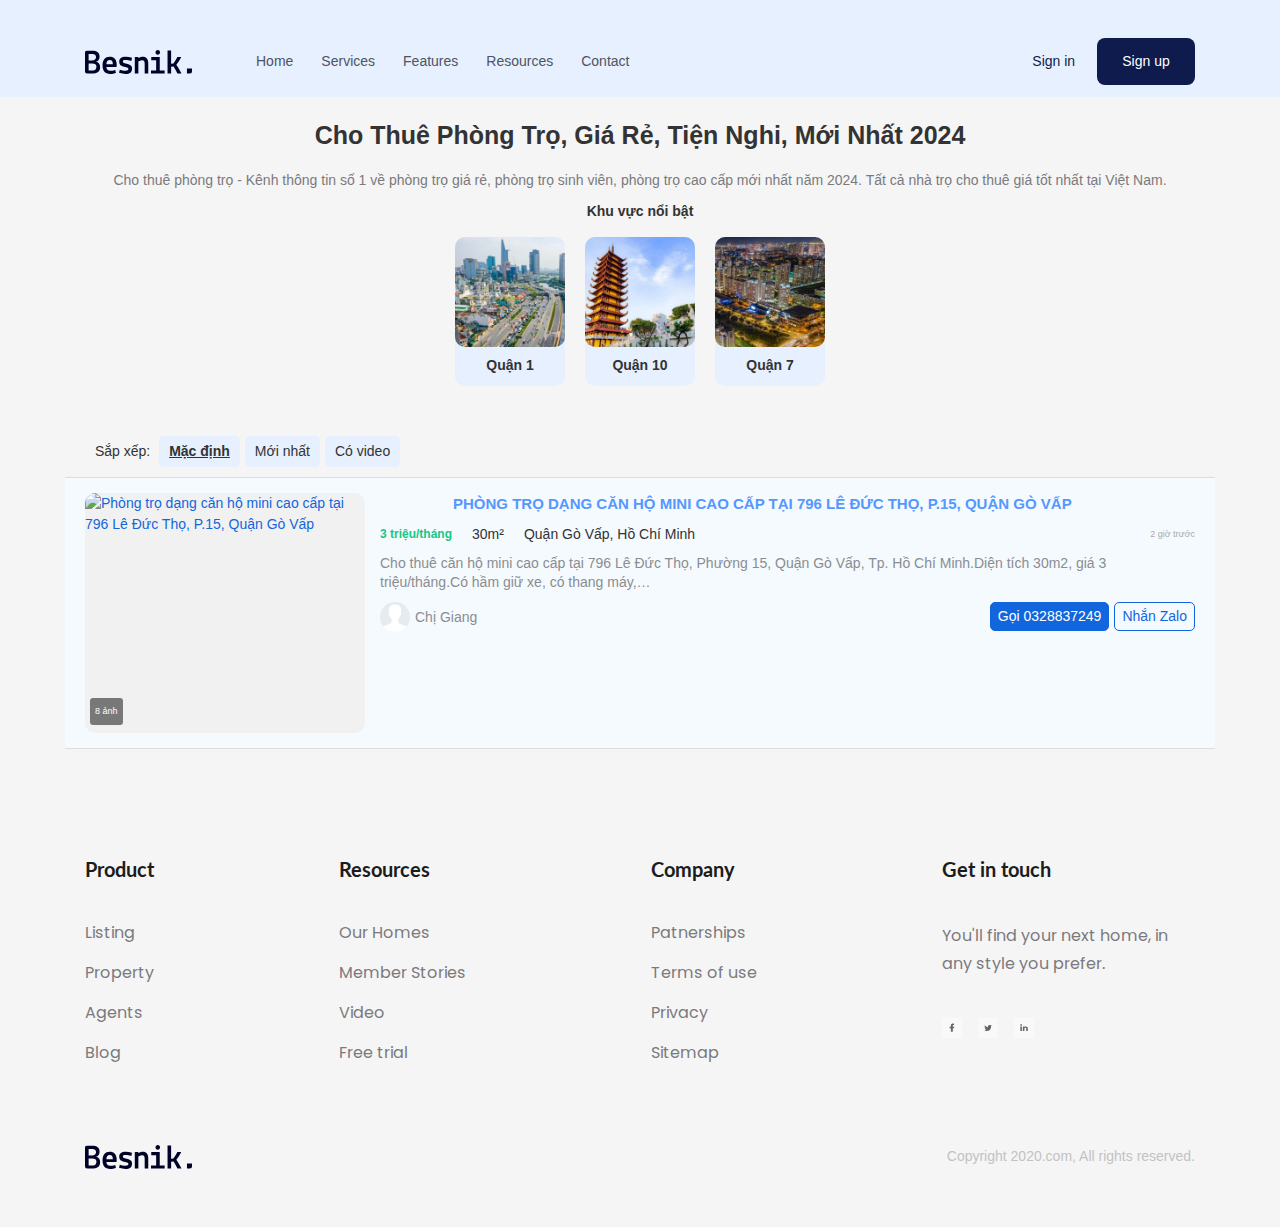
==== commit 13d2d955: "update design" ====
--- a/index.html
+++ b/index.html
@@ -179,189 +179,7 @@
           </div>
         </div>
       </div>
-      <div class="search">
-        <!-- <div class="search-results">
-          <div class="result-content" id="result-1">
-            <img src="" alt="" />
-            <div class="result-details">
-              <div class="result-details name"></div>
-              <div class="result-details info">
-                <div class="info-cost"></div>
-                <div class="info-space"></div>
-                <div class="info-location"></div>
-                <div class="info-date"></div>
-              </div>
-              <div class="result-details ratings"></div>
-              <div class="result-details desc"></div>
-              <div class="result-details op">
-                <img src="" alt="" class="op-poster" />
-                <div class="op-name"></div>
-              </div>
-            </div>
-          </div>
-          <div class="result-content" id="result-2">
-            <img src="" alt="" />
-            <div class="result-details">
-              <div class="result-details name"></div>
-              <div class="result-details info">
-                <div class="info-cost"></div>
-                <div class="info-space"></div>
-                <div class="info-location"></div>
-                <div class="info-date"></div>
-              </div>
-              <div class="result-details ratings"></div>
-              <div class="result-details desc"></div>
-              <div class="result-details op">
-                <img src="" alt="" class="op-poster" />
-                <div class="op-name"></div>
-              </div>
-            </div>
-          </div>
-          <div class="result-content" id="result-3">
-            <img src="" alt="" />
-            <div class="result-details">
-              <div class="result-details name"></div>
-              <div class="result-details info">
-                <div class="info-cost"></div>
-                <div class="info-space"></div>
-                <div class="info-location"></div>
-                <div class="info-date"></div>
-              </div>
-              <div class="result-details ratings"></div>
-              <div class="result-details desc"></div>
-              <div class="result-details op">
-                <img src="" alt="" class="op-poster" />
-                <div class="op-name"></div>
-              </div>
-            </div>
-          </div>
-          <div class="result-content" id="result-4">
-            <img src="" alt="" />
-            <div class="result-details">
-              <div class="result-details name"></div>
-              <div class="result-details info">
-                <div class="info-cost"></div>
-                <div class="info-space"></div>
-                <div class="info-location"></div>
-                <div class="info-date"></div>
-              </div>
-              <div class="result-details ratings"></div>
-              <div class="result-details desc"></div>
-              <div class="result-details op">
-                <img src="" alt="" class="op-poster" />
-                <div class="op-name"></div>
-              </div>
-            </div>
-          </div>
-          <div class="result-content" id="result-5">
-            <img src="" alt="" />
-            <div class="result-details">
-              <div class="result-details name"></div>
-              <div class="result-details info">
-                <div class="info-cost"></div>
-                <div class="info-space"></div>
-                <div class="info-location"></div>
-                <div class="info-date"></div>
-              </div>
-              <div class="result-details ratings"></div>
-              <div class="result-details desc"></div>
-              <div class="result-details op">
-                <img src="" alt="" class="op-poster" />
-                <div class="op-name"></div>
-              </div>
-            </div>
-          </div>
-          <div class="result-content" id="result-6">
-            <img src="" alt="" />
-            <div class="result-details">
-              <div class="result-details name"></div>
-              <div class="result-details info">
-                <div class="info-cost"></div>
-                <div class="info-space"></div>
-                <div class="info-location"></div>
-                <div class="info-date"></div>
-              </div>
-              <div class="result-details ratings"></div>
-              <div class="result-details desc"></div>
-              <div class="result-details op">
-                <img src="" alt="" class="op-poster" />
-                <div class="op-name"></div>
-              </div>
-            </div>
-          </div>
-          <div class="result-content" id="result-7">
-            <img src="" alt="" />
-            <div class="result-details">
-              <div class="result-details name"></div>
-              <div class="result-details info">
-                <div class="info-cost"></div>
-                <div class="info-space"></div>
-                <div class="info-location"></div>
-                <div class="info-date"></div>
-              </div>
-              <div class="result-details ratings"></div>
-              <div class="result-details desc"></div>
-              <div class="result-details op">
-                <img src="" alt="" class="op-poster" />
-                <div class="op-name"></div>
-              </div>
-            </div>
-          </div>
-          <div class="result-content" id="result-8">
-            <img src="" alt="" />
-            <div class="result-details">
-              <div class="result-details name"></div>
-              <div class="result-details info">
-                <div class="info-cost"></div>
-                <div class="info-space"></div>
-                <div class="info-location"></div>
-                <div class="info-date"></div>
-              </div>
-              <div class="result-details ratings"></div>
-              <div class="result-details desc"></div>
-              <div class="result-details op">
-                <img src="" alt="" class="op-poster" />
-                <div class="op-name"></div>
-              </div>
-            </div>
-          </div>
-          <div class="result-content" id="result-9">
-            <img src="" alt="" />
-            <div class="result-details">
-              <div class="result-details name"></div>
-              <div class="result-details info">
-                <div class="info-cost"></div>
-                <div class="info-space"></div>
-                <div class="info-location"></div>
-                <div class="info-date"></div>
-              </div>
-              <div class="result-details ratings"></div>
-              <div class="result-details desc"></div>
-              <div class="result-details op">
-                <img src="" alt="" class="op-poster" />
-                <div class="op-name"></div>
-              </div>
-            </div>
-          </div>
-          <div class="result-content" id="result-10">
-            <img src="" alt="" />
-            <div class="result-details">
-              <div class="result-details name"></div>
-              <div class="result-details info">
-                <div class="info-cost"></div>
-                <div class="info-space"></div>
-                <div class="info-location"></div>
-                <div class="info-date"></div>
-              </div>
-              <div class="result-details ratings"></div>
-              <div class="result-details desc"></div>
-              <div class="result-details op">
-                <img src="" alt="" class="op-poster" />
-                <div class="op-name"></div>
-              </div>
-            </div>
-          </div>
-        </div> -->
+      <div class="search content">
         <div class="post-sort">
           <span>Sắp xếp: </span
           ><a
@@ -380,9 +198,7 @@
         </div>
         <ul class="post-listing clearfix">
           <li
-            class="post-item post-id-277630 style-4 clearfix tin-vip vipnoibat"
-            style="border-color: #e13427"
-            post-id="277630"
+            class="post-item clearfix vipnoibat"
           >
             <figure class="post-thumb">
               <a class="clearfix" href="#"
@@ -393,7 +209,7 @@
                   alt="Phòng trọ dạng căn hộ mini cao cấp tại 796 Lê Đức Thọ, P.15, Quận Gò Vấp"
                   height="100"
                   width="100"
-                  layout="responsive"
+                  
                   data-loaded="true" /></a
               ><span class="images-number">8 ảnh</span
               ><span class="post-save js-btn-save" data-post-id="277630"
@@ -402,7 +218,7 @@
             </figure>
             <div class="post-meta">
               <h3 class="post-title">
-                <a style="color: #e13427" href="#"
+                <a style="color: #5498ff" href="#"
                   ><span class="star star-5"></span> Phòng trọ dạng căn hộ mini
                   cao cấp tại 796 Lê Đức Thọ, P.15, Quận Gò Vấp
                 </a>
--- a/assets/css/styles.css
+++ b/assets/css/styles.css
@@ -164,6 +164,7 @@
     font-size: 2.5rem;
     font-weight: bold;
     margin: 10px auto;
+    line-height: 150%;
 }
 
 #intro p {
@@ -215,26 +216,6 @@
     font-weight: bold;
 }
 
-.search {
-    display: flex;
-
-}
-
-.search-results {
-    flex: 7;
-    max-width: 700px;
-} 
-
-.result-content {
-    height: 255px;
-    background-color: gray;
-}
-
-.search-filters {
-    flex: 3;
-    max-width: 355px;
-}
-
 /* FOOTER */
 .footer {
     margin-top: 55px;
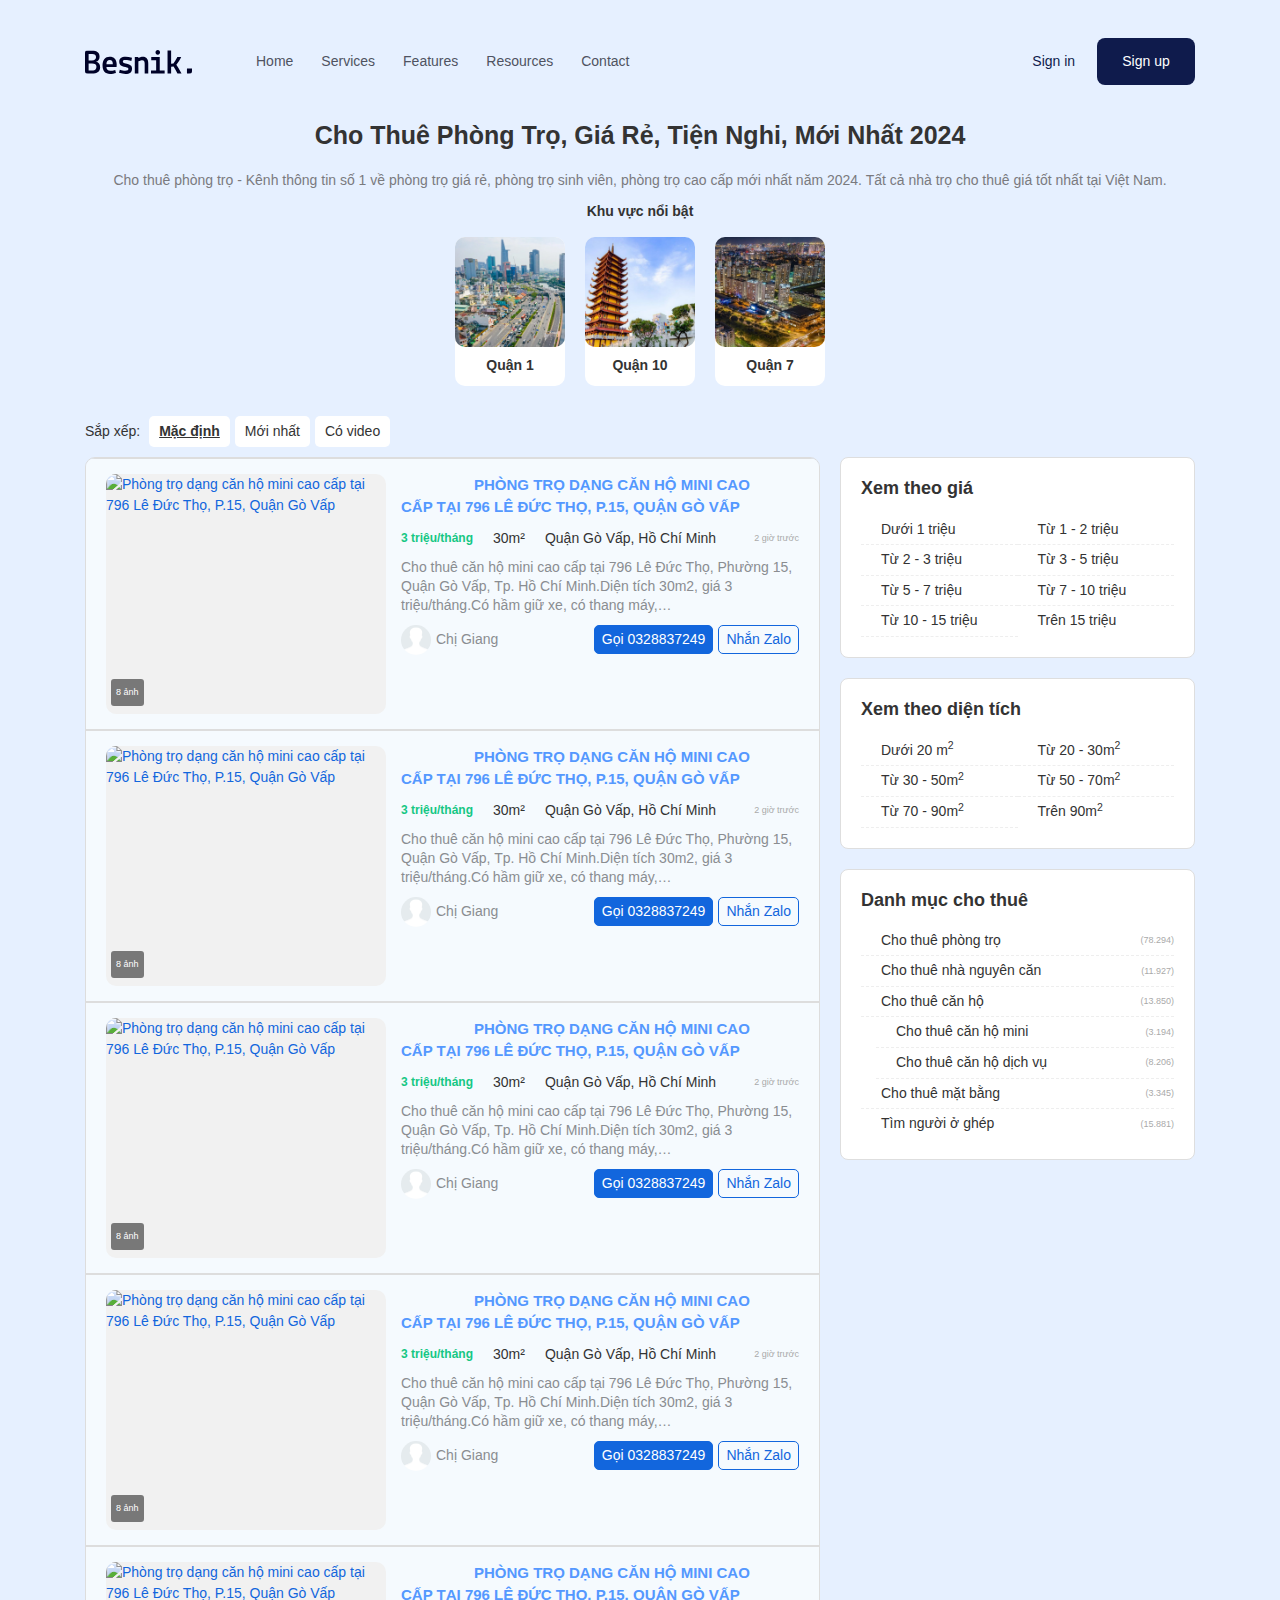
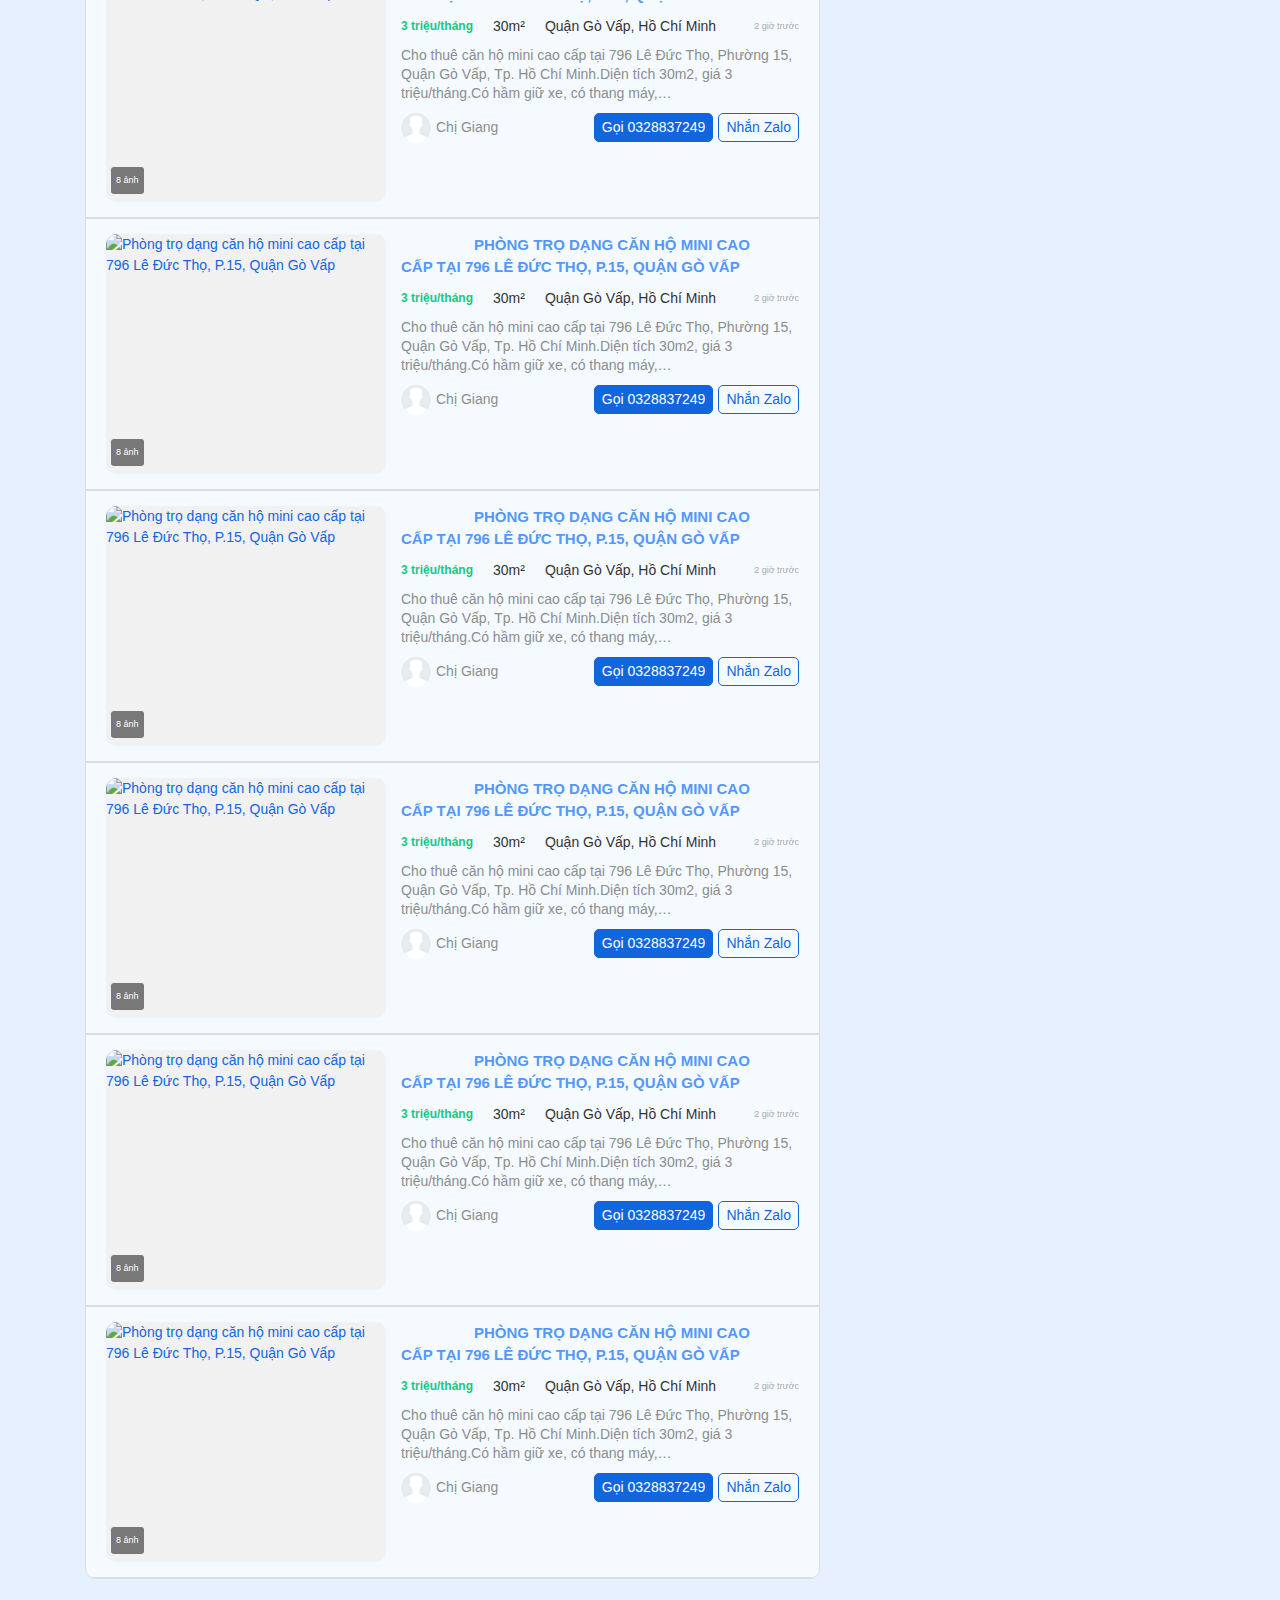
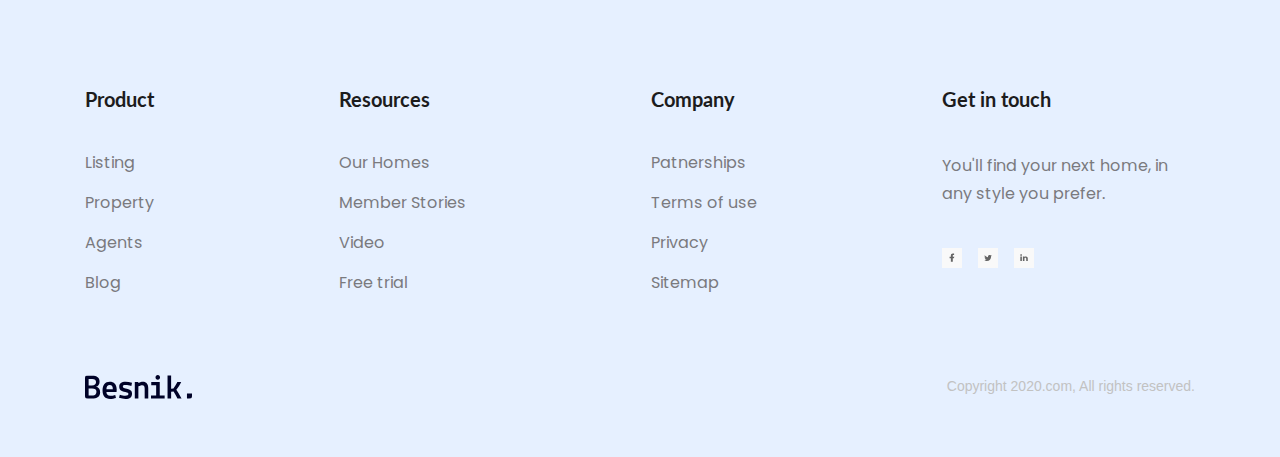
==== commit 02430e3b: "Added side filter" ====
--- a/index.html
+++ b/index.html
@@ -179,95 +179,817 @@
           </div>
         </div>
       </div>
-      <div class="search content">
-        <div class="post-sort">
-          <span>Sắp xếp: </span
-          ><a
-            class="active"
-            href="cho-thue-phong-trobfc7.html?orderby=mac-dinh&amp;page=1"
-            >Mặc định</a
-          ><a
-            class=""
-            href="cho-thue-phong-tro30d0.html?orderby=moi-nhat&amp;page=1"
-            >Mới nhất</a
-          ><a
-            class=""
-            href="cho-thue-phong-troaaad.html?orderby=video&amp;page=1"
-            >Có video</a
-          >
+      <div class="post-sort content">
+        <span>Sắp xếp: </span><a class="active" href="#">Mặc định</a
+        ><a class="" href="#">Mới nhất</a><a class="" href="#">Có video</a>
+      </div>
+      <div class="listing content">
+        <div class="search">
+          <ul class="post-listing clearfix">
+            <li class="post-item clearfix vipnoibat">
+              <figure class="post-thumb">
+                <a class="clearfix" href="#"
+                  ><img
+                    class="lazy_done"
+                    src="https://pt123.cdn.static123.com/images/thumbs/450x300/fit/2019/02/25/63b548ae81a263fc3ab3_1551067966.jpg"
+                    data-src="https://pt123.cdn.static123.com/images/thumbs/450x300/fit/2019/02/25/63b548ae81a263fc3ab3_1551067966.jpg"
+                    alt="Phòng trọ dạng căn hộ mini cao cấp tại 796 Lê Đức Thọ, P.15, Quận Gò Vấp"
+                    height="100"
+                    width="100"
+                    data-loaded="true" /></a
+                ><span class="images-number">8 ảnh</span
+                ><span class="post-save js-btn-save" data-post-id="277630"
+                  ><i></i
+                ></span>
+              </figure>
+              <div class="post-meta">
+                <h3 class="post-title">
+                  <a style="color: #5498ff" href="#"
+                    ><span class="star star-5"></span> Phòng trọ dạng căn hộ
+                    mini cao cấp tại 796 Lê Đức Thọ, P.15, Quận Gò Vấp
+                  </a>
+                </h3>
+                <div class="meta-row clearfix">
+                  <span class="post-price">3 triệu/tháng</span
+                  ><span class="post-acreage">30m²</span
+                  ><span class="post-location"
+                    ><a
+                      href="#"
+                      title="Cho thuê phòng trọ Quận Gò Vấp, Hồ Chí Minh"
+                      >Quận Gò Vấp, Hồ Chí Minh</a
+                    ></span
+                  ><time class="post-time" title="Thứ 6, 11:27 25/10/2024"
+                    >2 giờ trước</time
+                  >
+                </div>
+                <div class="meta-row clearfix">
+                  <p class="post-summary">
+                    Cho thuê căn hộ mini cao cấp tại&nbsp;796 Lê Đức Thọ, Phường
+                    15, Quận Gò Vấp, Tp. Hồ Chí Minh.Diện tích 30m2, giá 3
+                    triệu/tháng.Có hầm giữ xe, có thang máy,…
+                  </p>
+                </div>
+                <div class="meta-row clearfix">
+                  <div class="post-author">
+                    <img
+                      src="/assets/img/default-user.png"
+                      alt="Default"
+                    /><span class="author-name">Chị Giang</span>
+                  </div>
+                  <a
+                    rel="nofollow"
+                    target="_blank"
+                    href="#"
+                    class="btn-quick-zalo"
+                    >Nhắn Zalo</a
+                  ><a
+                    rel="nofollow"
+                    target="_blank"
+                    href="tel:0928837249"
+                    class="btn-quick-call"
+                    >Gọi 0328837249</a
+                  >
+                </div>
+              </div>
+            </li>
+            <li class="post-item clearfix vipnoibat">
+              <figure class="post-thumb">
+                <a class="clearfix" href="#"
+                  ><img
+                    class="lazy_done"
+                    src="https://pt123.cdn.static123.com/images/thumbs/450x300/fit/2019/02/25/63b548ae81a263fc3ab3_1551067966.jpg"
+                    data-src="https://pt123.cdn.static123.com/images/thumbs/450x300/fit/2019/02/25/63b548ae81a263fc3ab3_1551067966.jpg"
+                    alt="Phòng trọ dạng căn hộ mini cao cấp tại 796 Lê Đức Thọ, P.15, Quận Gò Vấp"
+                    height="100"
+                    width="100"
+                    data-loaded="true" /></a
+                ><span class="images-number">8 ảnh</span
+                ><span class="post-save js-btn-save" data-post-id="277630"
+                  ><i></i
+                ></span>
+              </figure>
+              <div class="post-meta">
+                <h3 class="post-title">
+                  <a style="color: #5498ff" href="#"
+                    ><span class="star star-5"></span> Phòng trọ dạng căn hộ
+                    mini cao cấp tại 796 Lê Đức Thọ, P.15, Quận Gò Vấp
+                  </a>
+                </h3>
+                <div class="meta-row clearfix">
+                  <span class="post-price">3 triệu/tháng</span
+                  ><span class="post-acreage">30m²</span
+                  ><span class="post-location"
+                    ><a
+                      href="#"
+                      title="Cho thuê phòng trọ Quận Gò Vấp, Hồ Chí Minh"
+                      >Quận Gò Vấp, Hồ Chí Minh</a
+                    ></span
+                  ><time class="post-time" title="Thứ 6, 11:27 25/10/2024"
+                    >2 giờ trước</time
+                  >
+                </div>
+                <div class="meta-row clearfix">
+                  <p class="post-summary">
+                    Cho thuê căn hộ mini cao cấp tại&nbsp;796 Lê Đức Thọ, Phường
+                    15, Quận Gò Vấp, Tp. Hồ Chí Minh.Diện tích 30m2, giá 3
+                    triệu/tháng.Có hầm giữ xe, có thang máy,…
+                  </p>
+                </div>
+                <div class="meta-row clearfix">
+                  <div class="post-author">
+                    <img
+                      src="/assets/img/default-user.png"
+                      alt="Default"
+                    /><span class="author-name">Chị Giang</span>
+                  </div>
+                  <a
+                    rel="nofollow"
+                    target="_blank"
+                    href="#"
+                    class="btn-quick-zalo"
+                    >Nhắn Zalo</a
+                  ><a
+                    rel="nofollow"
+                    target="_blank"
+                    href="tel:0928837249"
+                    class="btn-quick-call"
+                    >Gọi 0328837249</a
+                  >
+                </div>
+              </div>
+            </li>
+            <li class="post-item clearfix vipnoibat">
+              <figure class="post-thumb">
+                <a class="clearfix" href="#"
+                  ><img
+                    class="lazy_done"
+                    src="https://pt123.cdn.static123.com/images/thumbs/450x300/fit/2019/02/25/63b548ae81a263fc3ab3_1551067966.jpg"
+                    data-src="https://pt123.cdn.static123.com/images/thumbs/450x300/fit/2019/02/25/63b548ae81a263fc3ab3_1551067966.jpg"
+                    alt="Phòng trọ dạng căn hộ mini cao cấp tại 796 Lê Đức Thọ, P.15, Quận Gò Vấp"
+                    height="100"
+                    width="100"
+                    data-loaded="true" /></a
+                ><span class="images-number">8 ảnh</span
+                ><span class="post-save js-btn-save" data-post-id="277630"
+                  ><i></i
+                ></span>
+              </figure>
+              <div class="post-meta">
+                <h3 class="post-title">
+                  <a style="color: #5498ff" href="#"
+                    ><span class="star star-5"></span> Phòng trọ dạng căn hộ
+                    mini cao cấp tại 796 Lê Đức Thọ, P.15, Quận Gò Vấp
+                  </a>
+                </h3>
+                <div class="meta-row clearfix">
+                  <span class="post-price">3 triệu/tháng</span
+                  ><span class="post-acreage">30m²</span
+                  ><span class="post-location"
+                    ><a
+                      href="#"
+                      title="Cho thuê phòng trọ Quận Gò Vấp, Hồ Chí Minh"
+                      >Quận Gò Vấp, Hồ Chí Minh</a
+                    ></span
+                  ><time class="post-time" title="Thứ 6, 11:27 25/10/2024"
+                    >2 giờ trước</time
+                  >
+                </div>
+                <div class="meta-row clearfix">
+                  <p class="post-summary">
+                    Cho thuê căn hộ mini cao cấp tại&nbsp;796 Lê Đức Thọ, Phường
+                    15, Quận Gò Vấp, Tp. Hồ Chí Minh.Diện tích 30m2, giá 3
+                    triệu/tháng.Có hầm giữ xe, có thang máy,…
+                  </p>
+                </div>
+                <div class="meta-row clearfix">
+                  <div class="post-author">
+                    <img
+                      src="/assets/img/default-user.png"
+                      alt="Default"
+                    /><span class="author-name">Chị Giang</span>
+                  </div>
+                  <a
+                    rel="nofollow"
+                    target="_blank"
+                    href="#"
+                    class="btn-quick-zalo"
+                    >Nhắn Zalo</a
+                  ><a
+                    rel="nofollow"
+                    target="_blank"
+                    href="tel:0928837249"
+                    class="btn-quick-call"
+                    >Gọi 0328837249</a
+                  >
+                </div>
+              </div>
+            </li>
+            <li class="post-item clearfix vipnoibat">
+              <figure class="post-thumb">
+                <a class="clearfix" href="#"
+                  ><img
+                    class="lazy_done"
+                    src="https://pt123.cdn.static123.com/images/thumbs/450x300/fit/2019/02/25/63b548ae81a263fc3ab3_1551067966.jpg"
+                    data-src="https://pt123.cdn.static123.com/images/thumbs/450x300/fit/2019/02/25/63b548ae81a263fc3ab3_1551067966.jpg"
+                    alt="Phòng trọ dạng căn hộ mini cao cấp tại 796 Lê Đức Thọ, P.15, Quận Gò Vấp"
+                    height="100"
+                    width="100"
+                    data-loaded="true" /></a
+                ><span class="images-number">8 ảnh</span
+                ><span class="post-save js-btn-save" data-post-id="277630"
+                  ><i></i
+                ></span>
+              </figure>
+              <div class="post-meta">
+                <h3 class="post-title">
+                  <a style="color: #5498ff" href="#"
+                    ><span class="star star-5"></span> Phòng trọ dạng căn hộ
+                    mini cao cấp tại 796 Lê Đức Thọ, P.15, Quận Gò Vấp
+                  </a>
+                </h3>
+                <div class="meta-row clearfix">
+                  <span class="post-price">3 triệu/tháng</span
+                  ><span class="post-acreage">30m²</span
+                  ><span class="post-location"
+                    ><a
+                      href="#"
+                      title="Cho thuê phòng trọ Quận Gò Vấp, Hồ Chí Minh"
+                      >Quận Gò Vấp, Hồ Chí Minh</a
+                    ></span
+                  ><time class="post-time" title="Thứ 6, 11:27 25/10/2024"
+                    >2 giờ trước</time
+                  >
+                </div>
+                <div class="meta-row clearfix">
+                  <p class="post-summary">
+                    Cho thuê căn hộ mini cao cấp tại&nbsp;796 Lê Đức Thọ, Phường
+                    15, Quận Gò Vấp, Tp. Hồ Chí Minh.Diện tích 30m2, giá 3
+                    triệu/tháng.Có hầm giữ xe, có thang máy,…
+                  </p>
+                </div>
+                <div class="meta-row clearfix">
+                  <div class="post-author">
+                    <img
+                      src="/assets/img/default-user.png"
+                      alt="Default"
+                    /><span class="author-name">Chị Giang</span>
+                  </div>
+                  <a
+                    rel="nofollow"
+                    target="_blank"
+                    href="#"
+                    class="btn-quick-zalo"
+                    >Nhắn Zalo</a
+                  ><a
+                    rel="nofollow"
+                    target="_blank"
+                    href="tel:0928837249"
+                    class="btn-quick-call"
+                    >Gọi 0328837249</a
+                  >
+                </div>
+              </div>
+            </li>
+            <li class="post-item clearfix vipnoibat">
+              <figure class="post-thumb">
+                <a class="clearfix" href="#"
+                  ><img
+                    class="lazy_done"
+                    src="https://pt123.cdn.static123.com/images/thumbs/450x300/fit/2019/02/25/63b548ae81a263fc3ab3_1551067966.jpg"
+                    data-src="https://pt123.cdn.static123.com/images/thumbs/450x300/fit/2019/02/25/63b548ae81a263fc3ab3_1551067966.jpg"
+                    alt="Phòng trọ dạng căn hộ mini cao cấp tại 796 Lê Đức Thọ, P.15, Quận Gò Vấp"
+                    height="100"
+                    width="100"
+                    data-loaded="true" /></a
+                ><span class="images-number">8 ảnh</span
+                ><span class="post-save js-btn-save" data-post-id="277630"
+                  ><i></i
+                ></span>
+              </figure>
+              <div class="post-meta">
+                <h3 class="post-title">
+                  <a style="color: #5498ff" href="#"
+                    ><span class="star star-5"></span> Phòng trọ dạng căn hộ
+                    mini cao cấp tại 796 Lê Đức Thọ, P.15, Quận Gò Vấp
+                  </a>
+                </h3>
+                <div class="meta-row clearfix">
+                  <span class="post-price">3 triệu/tháng</span
+                  ><span class="post-acreage">30m²</span
+                  ><span class="post-location"
+                    ><a
+                      href="#"
+                      title="Cho thuê phòng trọ Quận Gò Vấp, Hồ Chí Minh"
+                      >Quận Gò Vấp, Hồ Chí Minh</a
+                    ></span
+                  ><time class="post-time" title="Thứ 6, 11:27 25/10/2024"
+                    >2 giờ trước</time
+                  >
+                </div>
+                <div class="meta-row clearfix">
+                  <p class="post-summary">
+                    Cho thuê căn hộ mini cao cấp tại&nbsp;796 Lê Đức Thọ, Phường
+                    15, Quận Gò Vấp, Tp. Hồ Chí Minh.Diện tích 30m2, giá 3
+                    triệu/tháng.Có hầm giữ xe, có thang máy,…
+                  </p>
+                </div>
+                <div class="meta-row clearfix">
+                  <div class="post-author">
+                    <img
+                      src="/assets/img/default-user.png"
+                      alt="Default"
+                    /><span class="author-name">Chị Giang</span>
+                  </div>
+                  <a
+                    rel="nofollow"
+                    target="_blank"
+                    href="#"
+                    class="btn-quick-zalo"
+                    >Nhắn Zalo</a
+                  ><a
+                    rel="nofollow"
+                    target="_blank"
+                    href="tel:0928837249"
+                    class="btn-quick-call"
+                    >Gọi 0328837249</a
+                  >
+                </div>
+              </div>
+            </li>
+            <li class="post-item clearfix vipnoibat">
+              <figure class="post-thumb">
+                <a class="clearfix" href="#"
+                  ><img
+                    class="lazy_done"
+                    src="https://pt123.cdn.static123.com/images/thumbs/450x300/fit/2019/02/25/63b548ae81a263fc3ab3_1551067966.jpg"
+                    data-src="https://pt123.cdn.static123.com/images/thumbs/450x300/fit/2019/02/25/63b548ae81a263fc3ab3_1551067966.jpg"
+                    alt="Phòng trọ dạng căn hộ mini cao cấp tại 796 Lê Đức Thọ, P.15, Quận Gò Vấp"
+                    height="100"
+                    width="100"
+                    data-loaded="true" /></a
+                ><span class="images-number">8 ảnh</span
+                ><span class="post-save js-btn-save" data-post-id="277630"
+                  ><i></i
+                ></span>
+              </figure>
+              <div class="post-meta">
+                <h3 class="post-title">
+                  <a style="color: #5498ff" href="#"
+                    ><span class="star star-5"></span> Phòng trọ dạng căn hộ
+                    mini cao cấp tại 796 Lê Đức Thọ, P.15, Quận Gò Vấp
+                  </a>
+                </h3>
+                <div class="meta-row clearfix">
+                  <span class="post-price">3 triệu/tháng</span
+                  ><span class="post-acreage">30m²</span
+                  ><span class="post-location"
+                    ><a
+                      href="#"
+                      title="Cho thuê phòng trọ Quận Gò Vấp, Hồ Chí Minh"
+                      >Quận Gò Vấp, Hồ Chí Minh</a
+                    ></span
+                  ><time class="post-time" title="Thứ 6, 11:27 25/10/2024"
+                    >2 giờ trước</time
+                  >
+                </div>
+                <div class="meta-row clearfix">
+                  <p class="post-summary">
+                    Cho thuê căn hộ mini cao cấp tại&nbsp;796 Lê Đức Thọ, Phường
+                    15, Quận Gò Vấp, Tp. Hồ Chí Minh.Diện tích 30m2, giá 3
+                    triệu/tháng.Có hầm giữ xe, có thang máy,…
+                  </p>
+                </div>
+                <div class="meta-row clearfix">
+                  <div class="post-author">
+                    <img
+                      src="/assets/img/default-user.png"
+                      alt="Default"
+                    /><span class="author-name">Chị Giang</span>
+                  </div>
+                  <a
+                    rel="nofollow"
+                    target="_blank"
+                    href="#"
+                    class="btn-quick-zalo"
+                    >Nhắn Zalo</a
+                  ><a
+                    rel="nofollow"
+                    target="_blank"
+                    href="tel:0928837249"
+                    class="btn-quick-call"
+                    >Gọi 0328837249</a
+                  >
+                </div>
+              </div>
+            </li>
+            <li class="post-item clearfix vipnoibat">
+              <figure class="post-thumb">
+                <a class="clearfix" href="#"
+                  ><img
+                    class="lazy_done"
+                    src="https://pt123.cdn.static123.com/images/thumbs/450x300/fit/2019/02/25/63b548ae81a263fc3ab3_1551067966.jpg"
+                    data-src="https://pt123.cdn.static123.com/images/thumbs/450x300/fit/2019/02/25/63b548ae81a263fc3ab3_1551067966.jpg"
+                    alt="Phòng trọ dạng căn hộ mini cao cấp tại 796 Lê Đức Thọ, P.15, Quận Gò Vấp"
+                    height="100"
+                    width="100"
+                    data-loaded="true" /></a
+                ><span class="images-number">8 ảnh</span
+                ><span class="post-save js-btn-save" data-post-id="277630"
+                  ><i></i
+                ></span>
+              </figure>
+              <div class="post-meta">
+                <h3 class="post-title">
+                  <a style="color: #5498ff" href="#"
+                    ><span class="star star-5"></span> Phòng trọ dạng căn hộ
+                    mini cao cấp tại 796 Lê Đức Thọ, P.15, Quận Gò Vấp
+                  </a>
+                </h3>
+                <div class="meta-row clearfix">
+                  <span class="post-price">3 triệu/tháng</span
+                  ><span class="post-acreage">30m²</span
+                  ><span class="post-location"
+                    ><a
+                      href="#"
+                      title="Cho thuê phòng trọ Quận Gò Vấp, Hồ Chí Minh"
+                      >Quận Gò Vấp, Hồ Chí Minh</a
+                    ></span
+                  ><time class="post-time" title="Thứ 6, 11:27 25/10/2024"
+                    >2 giờ trước</time
+                  >
+                </div>
+                <div class="meta-row clearfix">
+                  <p class="post-summary">
+                    Cho thuê căn hộ mini cao cấp tại&nbsp;796 Lê Đức Thọ, Phường
+                    15, Quận Gò Vấp, Tp. Hồ Chí Minh.Diện tích 30m2, giá 3
+                    triệu/tháng.Có hầm giữ xe, có thang máy,…
+                  </p>
+                </div>
+                <div class="meta-row clearfix">
+                  <div class="post-author">
+                    <img
+                      src="/assets/img/default-user.png"
+                      alt="Default"
+                    /><span class="author-name">Chị Giang</span>
+                  </div>
+                  <a
+                    rel="nofollow"
+                    target="_blank"
+                    href="#"
+                    class="btn-quick-zalo"
+                    >Nhắn Zalo</a
+                  ><a
+                    rel="nofollow"
+                    target="_blank"
+                    href="tel:0928837249"
+                    class="btn-quick-call"
+                    >Gọi 0328837249</a
+                  >
+                </div>
+              </div>
+            </li>
+            <li class="post-item clearfix vipnoibat">
+              <figure class="post-thumb">
+                <a class="clearfix" href="#"
+                  ><img
+                    class="lazy_done"
+                    src="https://pt123.cdn.static123.com/images/thumbs/450x300/fit/2019/02/25/63b548ae81a263fc3ab3_1551067966.jpg"
+                    data-src="https://pt123.cdn.static123.com/images/thumbs/450x300/fit/2019/02/25/63b548ae81a263fc3ab3_1551067966.jpg"
+                    alt="Phòng trọ dạng căn hộ mini cao cấp tại 796 Lê Đức Thọ, P.15, Quận Gò Vấp"
+                    height="100"
+                    width="100"
+                    data-loaded="true" /></a
+                ><span class="images-number">8 ảnh</span
+                ><span class="post-save js-btn-save" data-post-id="277630"
+                  ><i></i
+                ></span>
+              </figure>
+              <div class="post-meta">
+                <h3 class="post-title">
+                  <a style="color: #5498ff" href="#"
+                    ><span class="star star-5"></span> Phòng trọ dạng căn hộ
+                    mini cao cấp tại 796 Lê Đức Thọ, P.15, Quận Gò Vấp
+                  </a>
+                </h3>
+                <div class="meta-row clearfix">
+                  <span class="post-price">3 triệu/tháng</span
+                  ><span class="post-acreage">30m²</span
+                  ><span class="post-location"
+                    ><a
+                      href="#"
+                      title="Cho thuê phòng trọ Quận Gò Vấp, Hồ Chí Minh"
+                      >Quận Gò Vấp, Hồ Chí Minh</a
+                    ></span
+                  ><time class="post-time" title="Thứ 6, 11:27 25/10/2024"
+                    >2 giờ trước</time
+                  >
+                </div>
+                <div class="meta-row clearfix">
+                  <p class="post-summary">
+                    Cho thuê căn hộ mini cao cấp tại&nbsp;796 Lê Đức Thọ, Phường
+                    15, Quận Gò Vấp, Tp. Hồ Chí Minh.Diện tích 30m2, giá 3
+                    triệu/tháng.Có hầm giữ xe, có thang máy,…
+                  </p>
+                </div>
+                <div class="meta-row clearfix">
+                  <div class="post-author">
+                    <img
+                      src="/assets/img/default-user.png"
+                      alt="Default"
+                    /><span class="author-name">Chị Giang</span>
+                  </div>
+                  <a
+                    rel="nofollow"
+                    target="_blank"
+                    href="#"
+                    class="btn-quick-zalo"
+                    >Nhắn Zalo</a
+                  ><a
+                    rel="nofollow"
+                    target="_blank"
+                    href="tel:0928837249"
+                    class="btn-quick-call"
+                    >Gọi 0328837249</a
+                  >
+                </div>
+              </div>
+            </li>
+            <li class="post-item clearfix vipnoibat">
+              <figure class="post-thumb">
+                <a class="clearfix" href="#"
+                  ><img
+                    class="lazy_done"
+                    src="https://pt123.cdn.static123.com/images/thumbs/450x300/fit/2019/02/25/63b548ae81a263fc3ab3_1551067966.jpg"
+                    data-src="https://pt123.cdn.static123.com/images/thumbs/450x300/fit/2019/02/25/63b548ae81a263fc3ab3_1551067966.jpg"
+                    alt="Phòng trọ dạng căn hộ mini cao cấp tại 796 Lê Đức Thọ, P.15, Quận Gò Vấp"
+                    height="100"
+                    width="100"
+                    data-loaded="true" /></a
+                ><span class="images-number">8 ảnh</span
+                ><span class="post-save js-btn-save" data-post-id="277630"
+                  ><i></i
+                ></span>
+              </figure>
+              <div class="post-meta">
+                <h3 class="post-title">
+                  <a style="color: #5498ff" href="#"
+                    ><span class="star star-5"></span> Phòng trọ dạng căn hộ
+                    mini cao cấp tại 796 Lê Đức Thọ, P.15, Quận Gò Vấp
+                  </a>
+                </h3>
+                <div class="meta-row clearfix">
+                  <span class="post-price">3 triệu/tháng</span
+                  ><span class="post-acreage">30m²</span
+                  ><span class="post-location"
+                    ><a
+                      href="#"
+                      title="Cho thuê phòng trọ Quận Gò Vấp, Hồ Chí Minh"
+                      >Quận Gò Vấp, Hồ Chí Minh</a
+                    ></span
+                  ><time class="post-time" title="Thứ 6, 11:27 25/10/2024"
+                    >2 giờ trước</time
+                  >
+                </div>
+                <div class="meta-row clearfix">
+                  <p class="post-summary">
+                    Cho thuê căn hộ mini cao cấp tại&nbsp;796 Lê Đức Thọ, Phường
+                    15, Quận Gò Vấp, Tp. Hồ Chí Minh.Diện tích 30m2, giá 3
+                    triệu/tháng.Có hầm giữ xe, có thang máy,…
+                  </p>
+                </div>
+                <div class="meta-row clearfix">
+                  <div class="post-author">
+                    <img
+                      src="/assets/img/default-user.png"
+                      alt="Default"
+                    /><span class="author-name">Chị Giang</span>
+                  </div>
+                  <a
+                    rel="nofollow"
+                    target="_blank"
+                    href="#"
+                    class="btn-quick-zalo"
+                    >Nhắn Zalo</a
+                  ><a
+                    rel="nofollow"
+                    target="_blank"
+                    href="tel:0928837249"
+                    class="btn-quick-call"
+                    >Gọi 0328837249</a
+                  >
+                </div>
+              </div>
+            </li>
+            <li class="post-item clearfix vipnoibat">
+              <figure class="post-thumb">
+                <a class="clearfix" href="#"
+                  ><img
+                    class="lazy_done"
+                    src="https://pt123.cdn.static123.com/images/thumbs/450x300/fit/2019/02/25/63b548ae81a263fc3ab3_1551067966.jpg"
+                    data-src="https://pt123.cdn.static123.com/images/thumbs/450x300/fit/2019/02/25/63b548ae81a263fc3ab3_1551067966.jpg"
+                    alt="Phòng trọ dạng căn hộ mini cao cấp tại 796 Lê Đức Thọ, P.15, Quận Gò Vấp"
+                    height="100"
+                    width="100"
+                    data-loaded="true" /></a
+                ><span class="images-number">8 ảnh</span
+                ><span class="post-save js-btn-save" data-post-id="277630"
+                  ><i></i
+                ></span>
+              </figure>
+              <div class="post-meta">
+                <h3 class="post-title">
+                  <a style="color: #5498ff" href="#"
+                    ><span class="star star-5"></span> Phòng trọ dạng căn hộ
+                    mini cao cấp tại 796 Lê Đức Thọ, P.15, Quận Gò Vấp
+                  </a>
+                </h3>
+                <div class="meta-row clearfix">
+                  <span class="post-price">3 triệu/tháng</span
+                  ><span class="post-acreage">30m²</span
+                  ><span class="post-location"
+                    ><a
+                      href="#"
+                      title="Cho thuê phòng trọ Quận Gò Vấp, Hồ Chí Minh"
+                      >Quận Gò Vấp, Hồ Chí Minh</a
+                    ></span
+                  ><time class="post-time" title="Thứ 6, 11:27 25/10/2024"
+                    >2 giờ trước</time
+                  >
+                </div>
+                <div class="meta-row clearfix">
+                  <p class="post-summary">
+                    Cho thuê căn hộ mini cao cấp tại&nbsp;796 Lê Đức Thọ, Phường
+                    15, Quận Gò Vấp, Tp. Hồ Chí Minh.Diện tích 30m2, giá 3
+                    triệu/tháng.Có hầm giữ xe, có thang máy,…
+                  </p>
+                </div>
+                <div class="meta-row clearfix">
+                  <div class="post-author">
+                    <img
+                      src="/assets/img/default-user.png"
+                      alt="Default"
+                    /><span class="author-name">Chị Giang</span>
+                  </div>
+                  <a
+                    rel="nofollow"
+                    target="_blank"
+                    href="#"
+                    class="btn-quick-zalo"
+                    >Nhắn Zalo</a
+                  ><a
+                    rel="nofollow"
+                    target="_blank"
+                    href="tel:0928837249"
+                    class="btn-quick-call"
+                    >Gọi 0328837249</a
+                  >
+                </div>
+              </div>
+            </li>
+          </ul>
         </div>
-        <ul class="post-listing clearfix">
-          <li
-            class="post-item clearfix vipnoibat"
-          >
-            <figure class="post-thumb">
-              <a class="clearfix" href="#"
-                ><img
-                  class="lazy_done"
-                  src="https://pt123.cdn.static123.com/images/thumbs/450x300/fit/2019/02/25/63b548ae81a263fc3ab3_1551067966.jpg"
-                  data-src="https://pt123.cdn.static123.com/images/thumbs/450x300/fit/2019/02/25/63b548ae81a263fc3ab3_1551067966.jpg"
-                  alt="Phòng trọ dạng căn hộ mini cao cấp tại 796 Lê Đức Thọ, P.15, Quận Gò Vấp"
-                  height="100"
-                  width="100"
-                  
-                  data-loaded="true" /></a
-              ><span class="images-number">8 ảnh</span
-              ><span class="post-save js-btn-save" data-post-id="277630"
-                ><i></i
-              ></span>
-            </figure>
-            <div class="post-meta">
-              <h3 class="post-title">
-                <a style="color: #5498ff" href="#"
-                  ><span class="star star-5"></span> Phòng trọ dạng căn hộ mini
-                  cao cấp tại 796 Lê Đức Thọ, P.15, Quận Gò Vấp
-                </a>
-              </h3>
-              <div class="meta-row clearfix">
-                <span class="post-price">3 triệu/tháng</span
-                ><span class="post-acreage">30m²</span
-                ><span class="post-location"
-                  ><a
-                    href="#"
-                    title="Cho thuê phòng trọ Quận Gò Vấp, Hồ Chí Minh"
-                    >Quận Gò Vấp, Hồ Chí Minh</a
-                  ></span
-                ><time class="post-time" title="Thứ 6, 11:27 25/10/2024"
-                  >2 giờ trước</time
-                >
-              </div>
-              <div class="meta-row clearfix">
-                <p class="post-summary">
-                  Cho thuê căn hộ mini cao cấp tại&nbsp;796 Lê Đức Thọ, Phường
-                  15, Quận Gò Vấp, Tp. Hồ Chí Minh.Diện tích 30m2, giá 3
-                  triệu/tháng.Có hầm giữ xe, có thang máy,…
-                </p>
-              </div>
-              <div class="meta-row clearfix">
-                <div class="post-author">
-                  <img src="/assets/img/default-user.png" alt="Default" /><span
-                    class="author-name"
-                    >Chị Giang</span
-                  >
-                </div>
-                <a
-                  rel="nofollow"
-                  target="_blank"
-                  href="#"
-                  class="btn-quick-zalo"
-                  >Nhắn Zalo</a
-                ><a
-                  rel="nofollow"
-                  target="_blank"
-                  href="tel:0928837249"
-                  class="btn-quick-call"
-                  >Gọi 0328837249</a
-                >
-              </div>
+        <aside class="listing-side">
+          <section class="section section-sublink">
+            <div class="section-header">
+              <span class="section-title">Xem theo giá</span>
             </div>
-          </li>
-        </ul>
-        <div class="search-filters"></div>
+            <ul class="list-links price clearfix">
+              <li>
+                <a href="cho-thue-phong-tro1eb7.html?gia_den=1000000"
+                  >Dưới 1 triệu</a
+                >
+              </li>
+              <li>
+                <a
+                  href="cho-thue-phong-tro0f58.html?gia_tu=1000000&amp;gia_den=2000000"
+                  >Từ 1 - 2 triệu</a
+                >
+              </li>
+              <li>
+                <a
+                  href="cho-thue-phong-tro56c5.html?gia_tu=2000000&amp;gia_den=3000000"
+                  >Từ 2 - 3 triệu</a
+                >
+              </li>
+              <li>
+                <a
+                  href="cho-thue-phong-troe9e9.html?gia_tu=3000000&amp;gia_den=5000000"
+                  >Từ 3 - 5 triệu</a
+                >
+              </li>
+              <li>
+                <a
+                  href="cho-thue-phong-tro1179.html?gia_tu=5000000&amp;gia_den=7000000"
+                  >Từ 5 - 7 triệu</a
+                >
+              </li>
+              <li>
+                <a
+                  href="cho-thue-phong-tro2037.html?gia_tu=7000000&amp;gia_den=10000000"
+                  >Từ 7 - 10 triệu</a
+                >
+              </li>
+              <li>
+                <a
+                  href="cho-thue-phong-trof318.html?gia_tu=10000000&amp;gia_den=15000000"
+                  >Từ 10 - 15 triệu</a
+                >
+              </li>
+              <li>
+                <a href="cho-thue-phong-troa646.html?gia_tu=15000000"
+                  >Trên 15 triệu</a
+                >
+              </li>
+            </ul>
+          </section>
+          <section class="section section-sublink">
+            <div class="section-header">
+              <span class="section-title">Xem theo diện tích</span>
+            </div>
+            <ul class="list-links acreage clearfix">
+              <li>
+                <a href="cho-thue-phong-trof85e.html?dien_tich_den=20"
+                  >Dưới 20 m<sup>2</sup></a
+                >
+              </li>
+              <li>
+                <a
+                  href="cho-thue-phong-trob6c5.html?dien_tich_tu=20&amp;dien_tich_den=30"
+                  >Từ 20 - 30m<sup>2</sup></a
+                >
+              </li>
+              <li>
+                <a
+                  href="cho-thue-phong-troffb2.html?dien_tich_tu=30&amp;dien_tich_den=50"
+                  >Từ 30 - 50m<sup>2</sup></a
+                >
+              </li>
+              <li>
+                <a
+                  href="cho-thue-phong-tro7c6c.html?dien_tich_tu=50&amp;dien_tich_den=70"
+                  >Từ 50 - 70m<sup>2</sup></a
+                >
+              </li>
+              <li>
+                <a
+                  href="cho-thue-phong-tro3b56.html?dien_tich_tu=70&amp;dien_tich_den=90"
+                  >Từ 70 - 90m<sup>2</sup></a
+                >
+              </li>
+              <li>
+                <a href="cho-thue-phong-troe1a1.html?dien_tich_tu=90"
+                  >Trên 90m<sup>2</sup></a
+                >
+              </li>
+            </ul>
+          </section>
+          <section class="section section-sublink">
+            <div class="section-header">
+              <h2 class="section-title">Danh mục cho thuê</h2>
+            </div>
+            <ul class="list-links clearfix">
+              <li>
+                <a href="cho-thue-phong-tro.html" title="Cho thuê phòng trọ"
+                  >Cho thuê phòng trọ</a
+                ><span class="count">(78.294)</span>
+              </li>
+              <li>
+                <a href="nha-cho-thue.html" title="Cho thuê nhà nguyên căn"
+                  >Cho thuê nhà nguyên căn</a
+                ><span class="count">(11.927)</span>
+              </li>
+              <li>
+                <a href="cho-thue-can-ho.html" title="Cho thuê căn hộ"
+                  >Cho thuê căn hộ</a
+                ><span class="count">(13.850)</span>
+              </li>
+              <li class="sub">
+                <a
+                  href="cho-thue-can-ho-chung-cu-mini.html"
+                  title="Cho Thuê Căn Hộ Chung Cư Mini"
+                  >Cho thuê căn hộ mini</a
+                ><span class="count">(3.194)</span>
+              </li>
+              <li class="sub">
+                <a
+                  href="cho-thue-can-ho-dich-vu.html"
+                  title="Cho Thuê Căn Hộ Dịch Vụ"
+                  >Cho thuê căn hộ dịch vụ</a
+                ><span class="count">(8.206)</span>
+              </li>
+              <li>
+                <a href="cho-thue-mat-bang.html" title="Cho thuê mặt bằng"
+                  >Cho thuê mặt bằng</a
+                ><span class="count">(3.345)</span>
+              </li>
+              <li>
+                <a href="tim-nguoi-o-ghep.html" title="Tìm người ở ghép"
+                  >Tìm người ở ghép</a
+                ><span class="count">(15.881)</span>
+              </li>
+            </ul>
+          </section>
+        </aside>
       </div>
     </main>
     <!-- FOOTER -->
--- a/assets/css/styles.css
+++ b/assets/css/styles.css
@@ -193,7 +193,7 @@
     margin: auto 10px;
     display: flex;
     flex-direction: column;
-    background-color: #e6f0ff;
+    background-color: #ffffff;
     padding-bottom: 10px;
     border-radius: 10px;
     box-sizing: border-box;
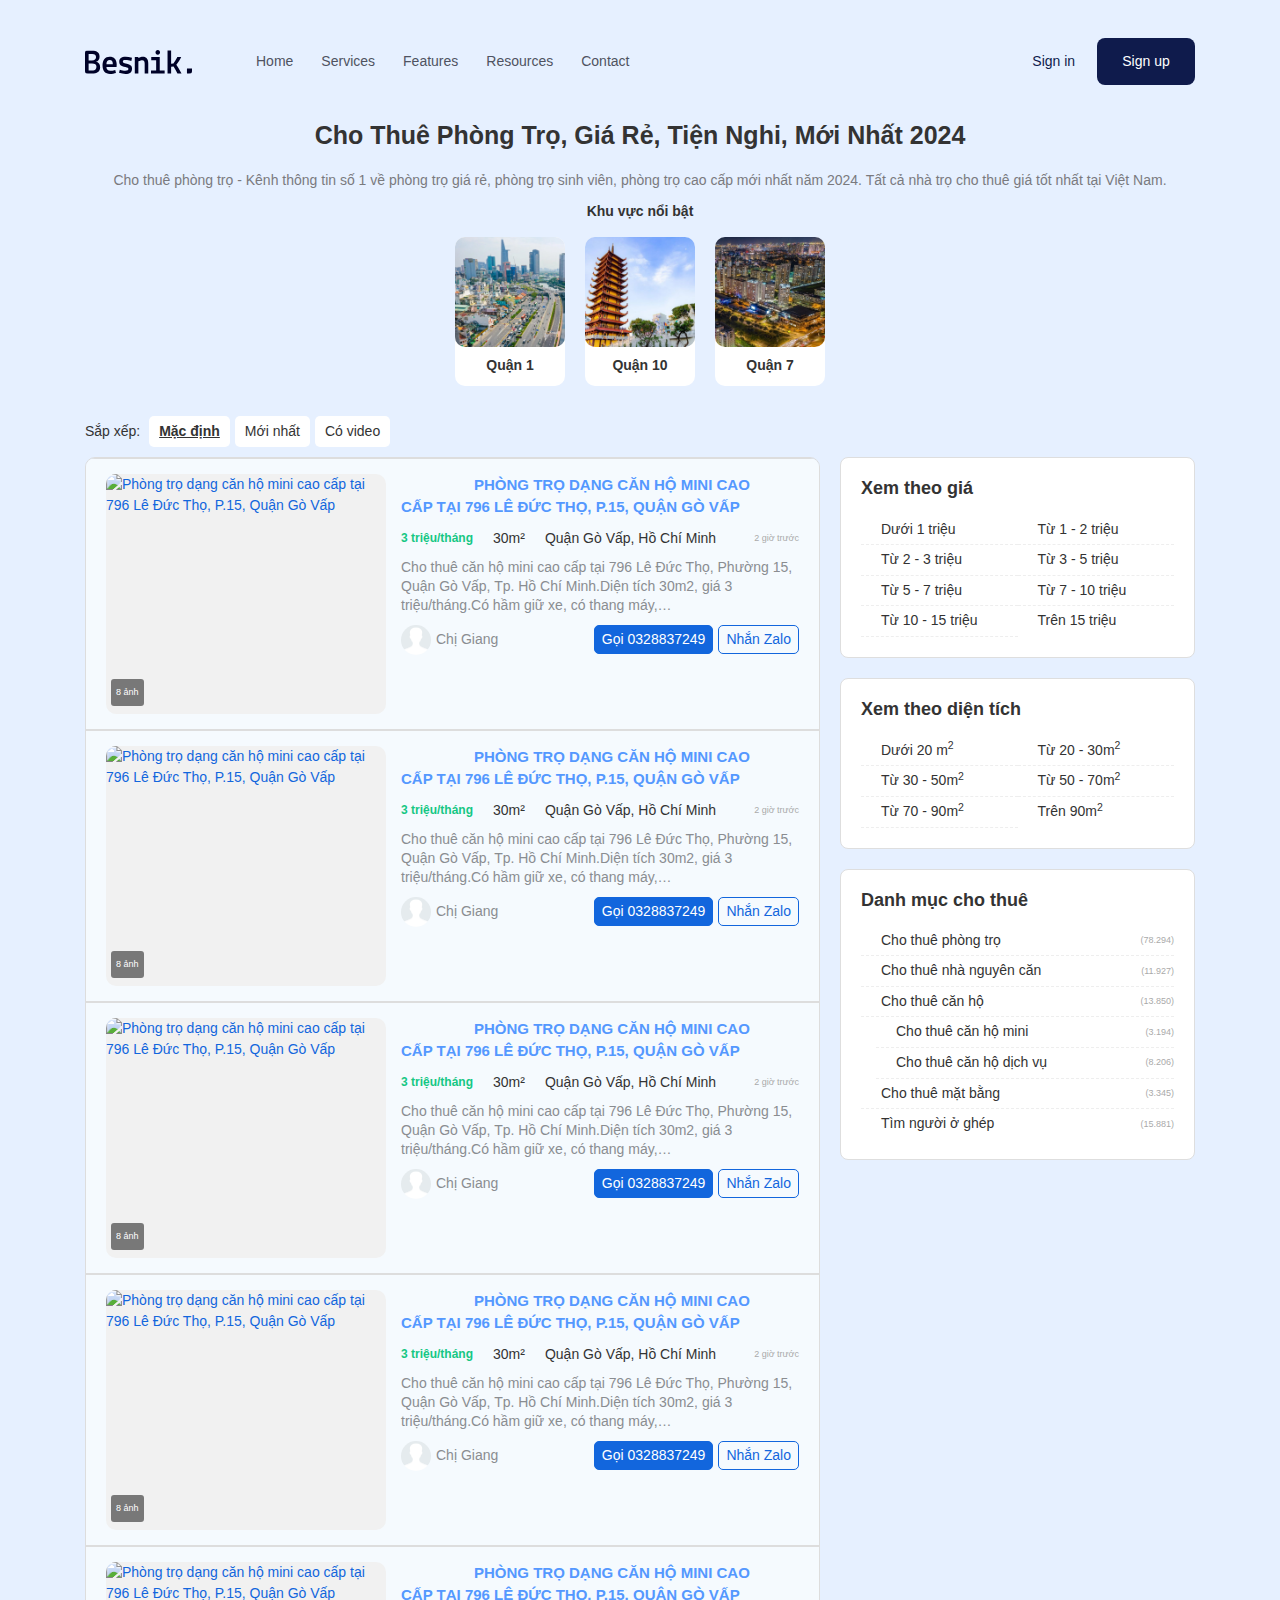
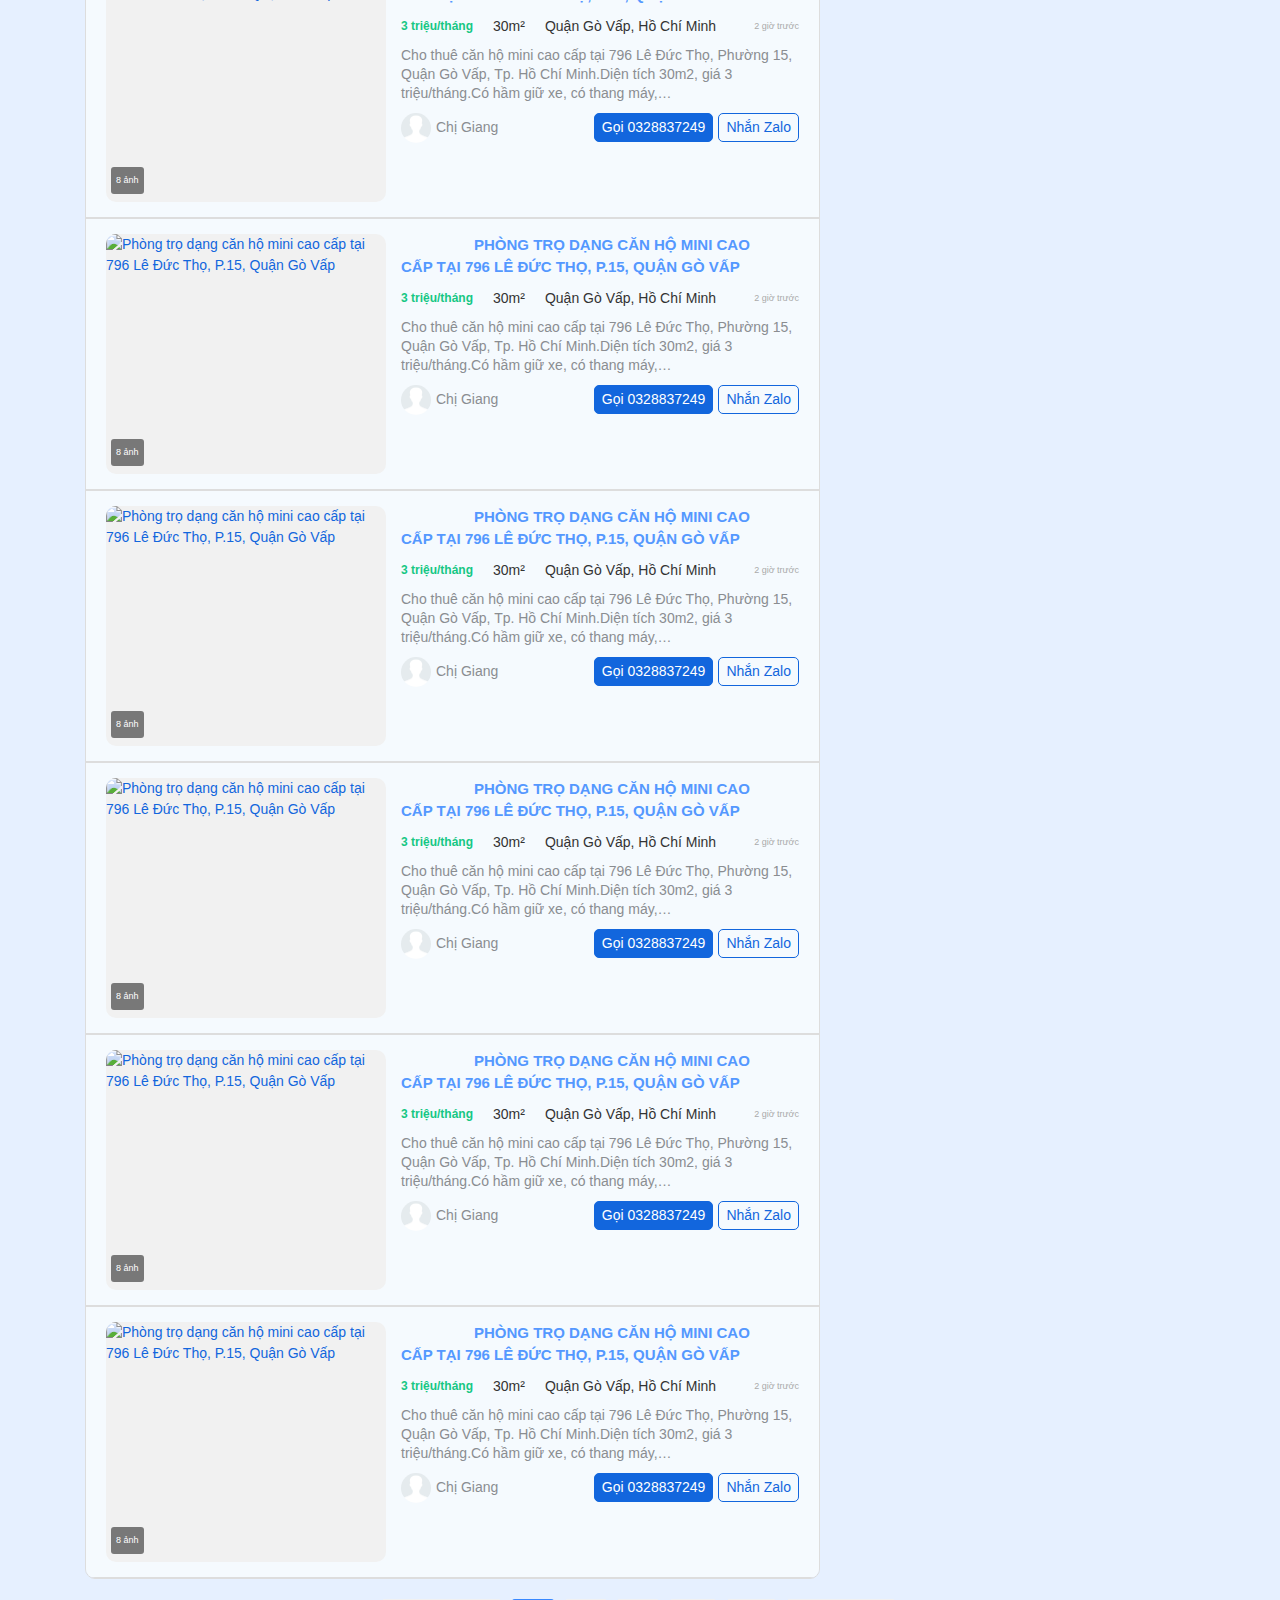
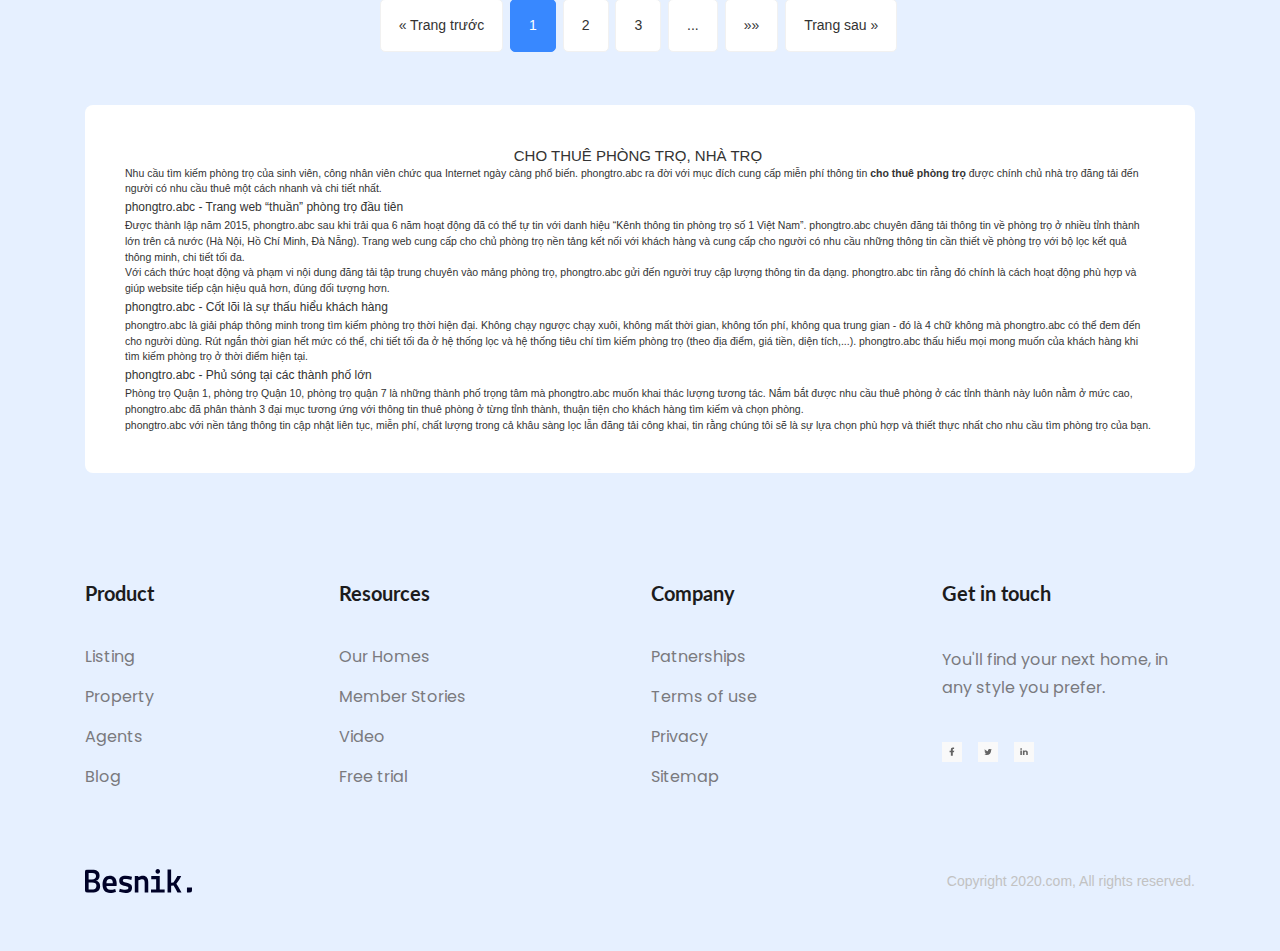
==== commit 68e4bc1b: "Added pages navigation, about us" ====
--- a/index.html
+++ b/index.html
@@ -991,6 +991,86 @@
           </section>
         </aside>
       </div>
+      <ul class="pagination">
+        <li class="page-item disabled">
+          <span class="page-link">« Trang trước</span>
+        </li>
+        <li class="page-item active"><span class="page-link">1</span></li>
+        <li class="page-item">
+          <a class="page-link" href="#">2</a>
+        </li>
+        <li class="page-item">
+          <a class="page-link" href="#">3</a>
+        </li>
+        <li class="page-item disabled"><span class="page-link">...</span></li>
+        <li class="page-item">
+          <a class="page-link" href="#" rel="next">»»</a>
+        </li>
+        <li class="page-item">
+          <a class="page-link" href="#" rel="next">Trang sau »</a>
+        </li>
+      </ul>
+      <section class="section section-text js-bottom-content content">
+        <div class="section-content">
+          <div class="content-read">
+            <h2 style="text-align: center">
+              CHO THUÊ PHÒNG TRỌ, NHÀ TRỌ&nbsp;
+            </h2>
+            <p style="text-align: left">
+              Nhu cầu tìm kiếm phòng trọ của sinh viên, công nhân viên chức qua
+              Internet ngày càng phổ biến. phongtro.abc ra đời với mục đích
+              cung cấp miễn phí thông tin
+              <strong>cho thuê phòng trọ</strong> được chính chủ nhà trọ đăng
+              tải đến người có nhu cầu thuê một cách nhanh và chi tiết nhất.
+            </p>
+            <h3>phongtro.abc - Trang web “thuần” phòng trọ đầu tiên</h3>
+            <p>
+              Được thành lập năm 2015, phongtro.abc sau khi trải qua 6 năm
+              hoạt động đã có thể tự tin với danh hiệu “Kênh thông tin phòng trọ
+              số 1 Việt Nam”. phongtro.abc chuyên đăng tải thông tin về phòng
+              trọ ở nhiều tỉnh thành lớn trên cả nước (Hà Nội, Hồ Chí Minh, Đà
+              Nẵng). Trang web cung cấp cho chủ phòng trọ nền tảng kết nối với
+              khách hàng và cung cấp cho người có nhu cầu những thông tin cần
+              thiết về phòng trọ với bộ lọc kết quả thông minh, chi tiết tối đa.
+            </p>
+            <p>
+              Với cách thức hoạt động và phạm vi nội dung đăng tải tập trung
+              chuyên vào mảng phòng trọ, phongtro.abc gửi đến người truy cập
+              lượng thông tin đa dạng. phongtro.abc tin rằng đó chính là cách
+              hoạt động phù hợp và giúp website tiếp cận hiệu quả hơn, đúng đối
+              tượng hơn.
+            </p>
+            <h3>phongtro.abc - Cốt lõi là sự thấu hiểu khách hàng</h3>
+            <p>
+              phongtro.abc là giải pháp thông minh trong tìm kiếm phòng trọ
+              thời hiện đại. Không chạy ngược chạy xuôi, không mất thời gian,
+              không tốn phí, không qua trung gian - đó là 4 chữ không mà
+              phongtro.abc có thể đem đến cho người dùng. Rút ngắn thời gian
+              hết mức có thể, chi tiết tối đa ở hệ thống lọc và hệ thống tiêu
+              chí tìm kiếm phòng trọ (theo địa điểm, giá tiền, diện tích,...).
+              phongtro.abc thấu hiểu mọi mong muốn của khách hàng khi tìm
+              kiếm phòng trọ ở thời điểm hiện tại.
+            </p>
+            <h3>phongtro.abc - Phủ sóng tại các thành phố lớn</h3>
+            <p>
+              Phòng trọ Quận 1, phòng trọ Quận 10, phòng trọ quận 7 là những thành phố trọng tâm mà phongtro.abc muốn khai thác
+              lượng tương tác. Nắm bắt được nhu cầu thuê phòng ở các tỉnh thành
+              này luôn nằm ở mức cao, phongtro.abc đã phân thành 3 đại mục
+              tương ứng với thông tin thuê phòng ở từng tỉnh thành, thuận tiện
+              cho khách hàng tìm kiếm và chọn phòng.
+            </p>
+            <p>
+              phongtro.abc với nền tảng thông tin cập nhật liên tục, miễn phí, chất lượng
+              trong cả khâu sàng lọc lẫn đăng tải công khai, tin rằng chúng tôi
+              sẽ là sự lựa chọn phù hợp và thiết thực nhất cho nhu cầu tìm phòng
+              trọ của bạn.
+            </p>
+          </div>
+          <div class="button-readmore">
+            <button class="js-btn-readmore">Xem thêm</button>
+          </div>
+        </div>
+      </section>
     </main>
     <!-- FOOTER -->
     <footer class="footer">
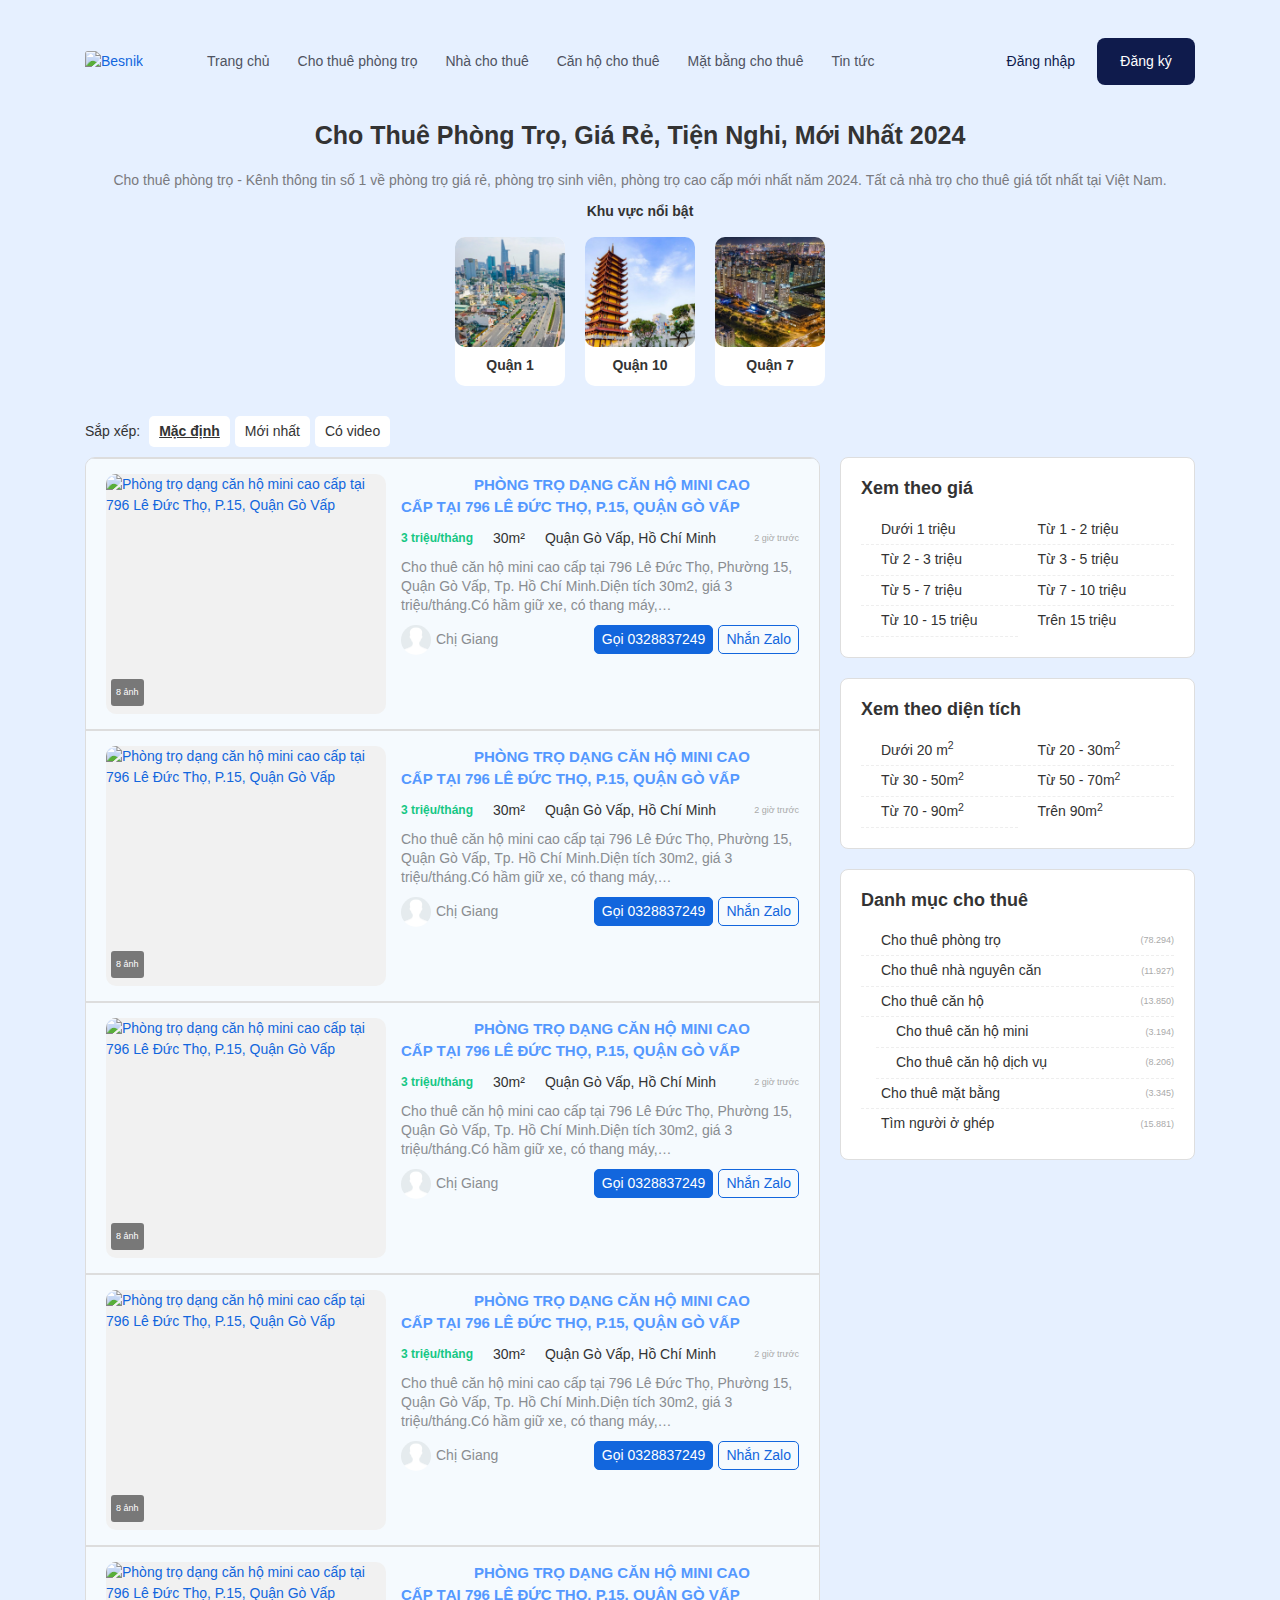
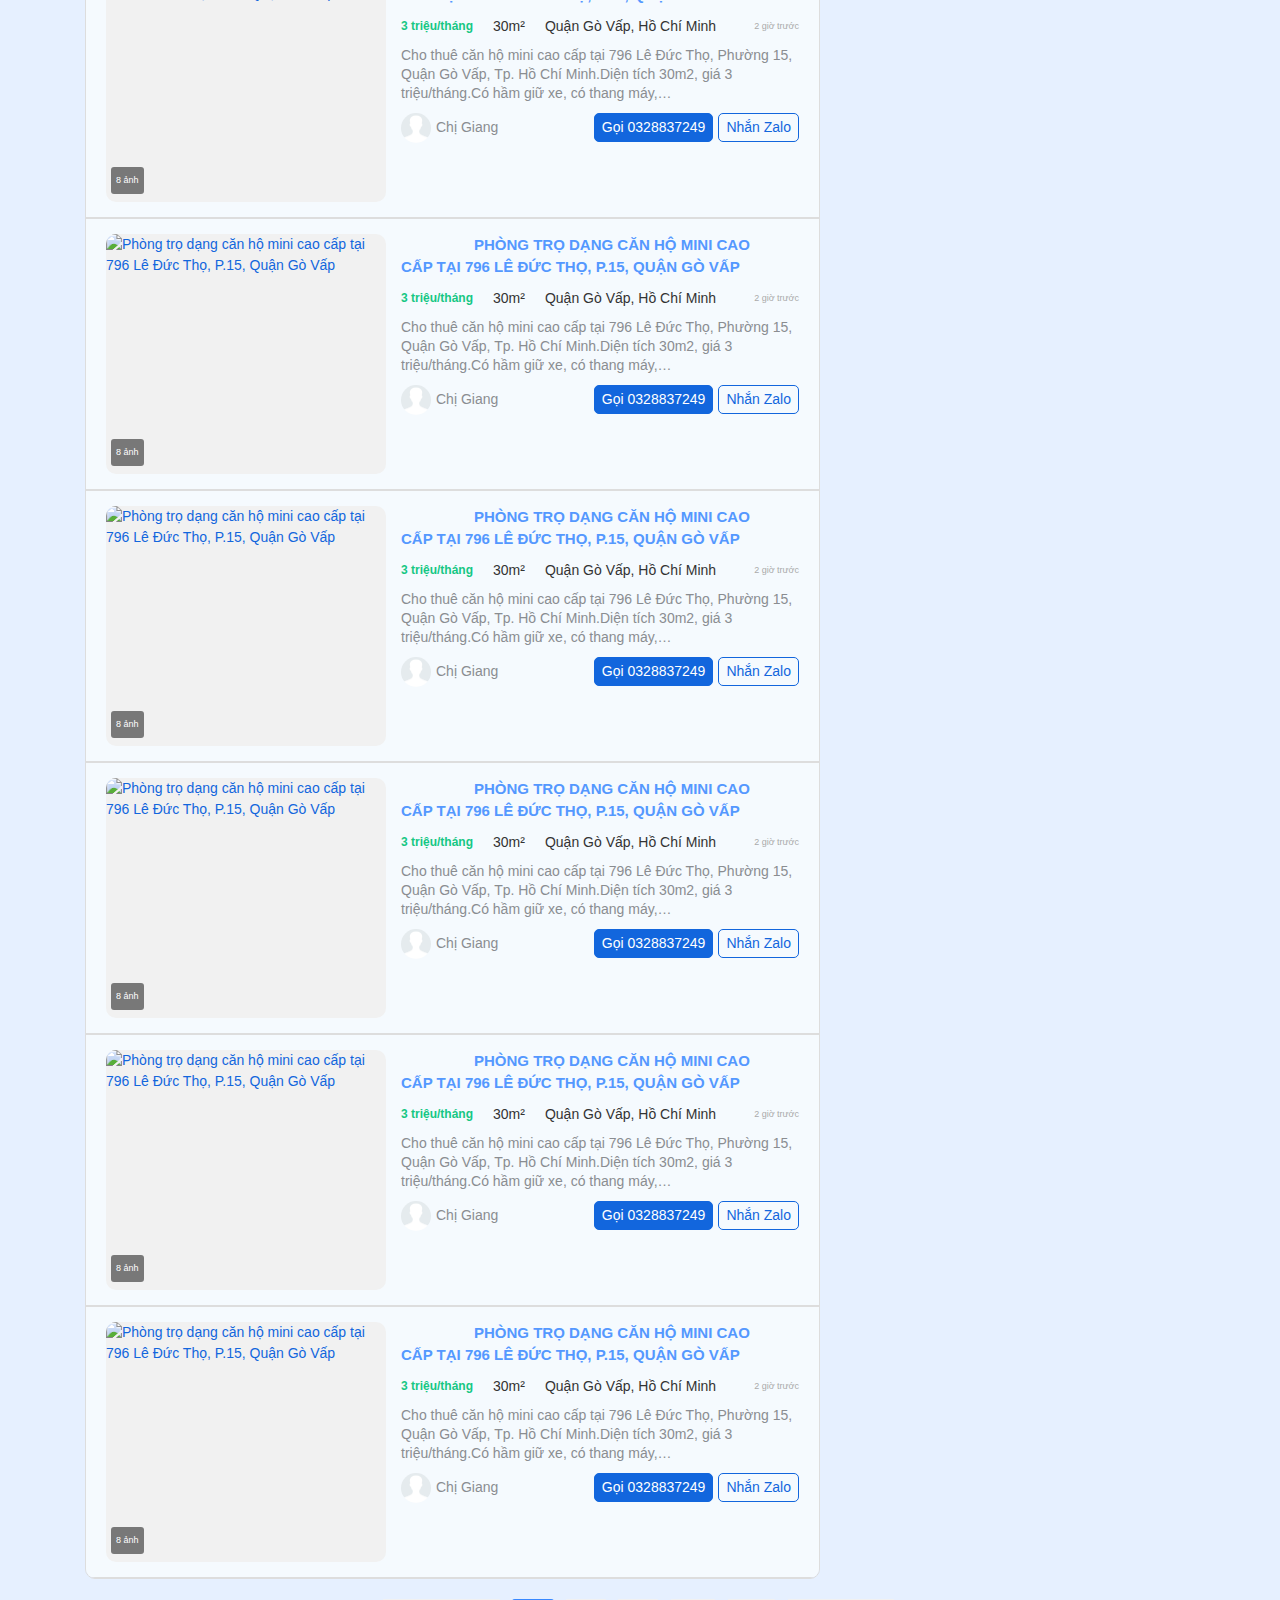
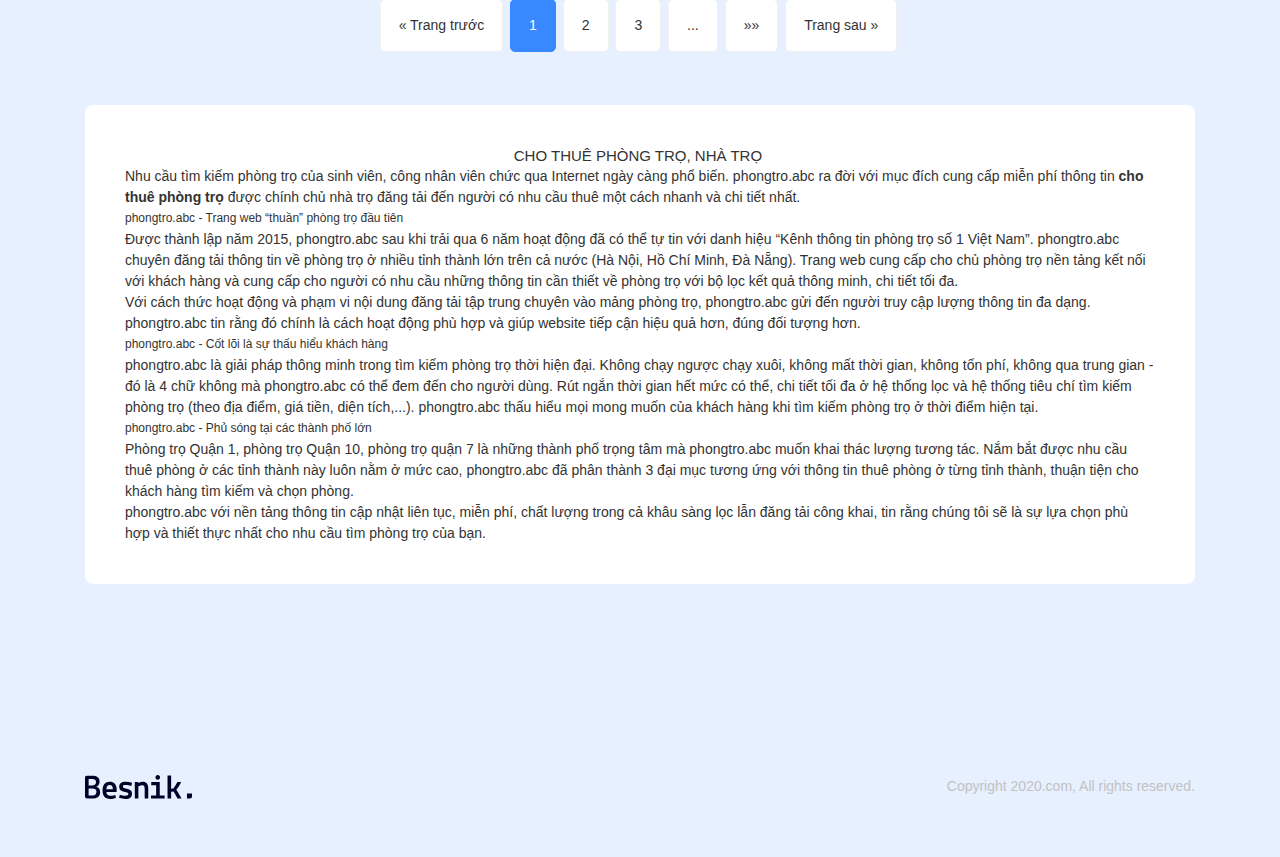
==== commit d30c3a23: "Changed styles.css to styles_t.css; Updated header and footer; Added details.html" ====
--- a/index.html
+++ b/index.html
@@ -81,7 +81,7 @@
     <meta name="theme-color" content="#ffffff" />
     <!-- Style -->
     <link rel="stylesheet" href="./assets/fonts/stylesheet.css" />
-    <link rel="stylesheet" href="./assets/css/styles.css" />
+    <link rel="stylesheet" href="./assets/css/styles_t.css" />
     <!-- Responsive CSS -->
     <link rel="stylesheet" href="./assets/css/responsive.css" />
   </head>
@@ -91,36 +91,25 @@
     <header class="header">
       <div class="content">
         <nav class="navbar">
-          <!-- Tablet and Mobile menu -->
-          <label for="menu-checkbox" class="toggle-menu">
-            <svg xmlns="http://www.w3.org/2000/svg" viewBox="0 0 448 512">
-              <path
-                fill="currentColor"
-                d="M0 96C0 78.3 14.3 64 32 64H416c17.7 0 32 14.3 32 32s-14.3 32-32 32H32C14.3 128 0 113.7 0 96zM0 256c0-17.7 14.3-32 32-32H416c17.7 0 32 14.3 32 32s-14.3 32-32 32H32c-17.7 0-32-14.3-32-32zM448 416c0 17.7-14.3 32-32 32H32c-17.7 0-32-14.3-32-32s14.3-32 32-32H416c17.7 0 32 14.3 32 32z"
-              />
-            </svg>
-          </label>
-
           <!-- Logo -->
-          <a href="#" class="logo"
-            ><img src="./assets/img/Logo.svg" alt="Besnik"
+          <a href="/home/index" class="logo"
+            ><img src="~/Content/assets/img/Logo.svg" alt="Besnik"
           /></a>
 
           <!-- Navigation -->
           <ul id="pc-nav">
-            <li><a href="#">Home</a></li>
-            <li><a href="#services">Services</a></li>
-            <li><a href="#features">Features</a></li>
-            <li><a href="#resources">Resources</a></li>
-            <li><a href="#contact">Contact</a></li>
-            <li class="show-on-mobile seperate"><a href="#!">Sign In</a></li>
-            <li class="show-on-mobile"><a href="#!">Sign Up</a></li>
+            <li><a href="/home/index">Trang chủ</a></li>
+            <li><a href="/thuephongtro/index">Cho thuê phòng trọ</a></li>
+            <li><a href="/thuenha/index">Nhà cho thuê</a></li>
+            <li><a href="/thuecanho/index">Căn hộ cho thuê</a></li>
+            <li><a href="/thuematbang/index">Mặt bằng cho thuê</a></li>
+            <li><a href="/tintuc/index">Tin tức</a></li>
           </ul>
 
           <!-- Action -->
           <div class="actions">
-            <a href="#!" class="action-link">Sign in</a>
-            <a href="#!" class="btn action-btn">Sign up</a>
+            <a href="#!" class="action-link">Đăng nhập</a>
+            <a href="#!" class="btn action-btn">Đăng ký</a>
           </div>
         </nav>
       </div>
@@ -1018,20 +1007,20 @@
             </h2>
             <p style="text-align: left">
               Nhu cầu tìm kiếm phòng trọ của sinh viên, công nhân viên chức qua
-              Internet ngày càng phổ biến. phongtro.abc ra đời với mục đích
-              cung cấp miễn phí thông tin
+              Internet ngày càng phổ biến. phongtro.abc ra đời với mục đích cung
+              cấp miễn phí thông tin
               <strong>cho thuê phòng trọ</strong> được chính chủ nhà trọ đăng
               tải đến người có nhu cầu thuê một cách nhanh và chi tiết nhất.
             </p>
             <h3>phongtro.abc - Trang web “thuần” phòng trọ đầu tiên</h3>
             <p>
-              Được thành lập năm 2015, phongtro.abc sau khi trải qua 6 năm
-              hoạt động đã có thể tự tin với danh hiệu “Kênh thông tin phòng trọ
-              số 1 Việt Nam”. phongtro.abc chuyên đăng tải thông tin về phòng
-              trọ ở nhiều tỉnh thành lớn trên cả nước (Hà Nội, Hồ Chí Minh, Đà
-              Nẵng). Trang web cung cấp cho chủ phòng trọ nền tảng kết nối với
-              khách hàng và cung cấp cho người có nhu cầu những thông tin cần
-              thiết về phòng trọ với bộ lọc kết quả thông minh, chi tiết tối đa.
+              Được thành lập năm 2015, phongtro.abc sau khi trải qua 6 năm hoạt
+              động đã có thể tự tin với danh hiệu “Kênh thông tin phòng trọ số 1
+              Việt Nam”. phongtro.abc chuyên đăng tải thông tin về phòng trọ ở
+              nhiều tỉnh thành lớn trên cả nước (Hà Nội, Hồ Chí Minh, Đà Nẵng).
+              Trang web cung cấp cho chủ phòng trọ nền tảng kết nối với khách
+              hàng và cung cấp cho người có nhu cầu những thông tin cần thiết về
+              phòng trọ với bộ lọc kết quả thông minh, chi tiết tối đa.
             </p>
             <p>
               Với cách thức hoạt động và phạm vi nội dung đăng tải tập trung
@@ -1042,28 +1031,29 @@
             </p>
             <h3>phongtro.abc - Cốt lõi là sự thấu hiểu khách hàng</h3>
             <p>
-              phongtro.abc là giải pháp thông minh trong tìm kiếm phòng trọ
-              thời hiện đại. Không chạy ngược chạy xuôi, không mất thời gian,
-              không tốn phí, không qua trung gian - đó là 4 chữ không mà
-              phongtro.abc có thể đem đến cho người dùng. Rút ngắn thời gian
-              hết mức có thể, chi tiết tối đa ở hệ thống lọc và hệ thống tiêu
-              chí tìm kiếm phòng trọ (theo địa điểm, giá tiền, diện tích,...).
-              phongtro.abc thấu hiểu mọi mong muốn của khách hàng khi tìm
-              kiếm phòng trọ ở thời điểm hiện tại.
+              phongtro.abc là giải pháp thông minh trong tìm kiếm phòng trọ thời
+              hiện đại. Không chạy ngược chạy xuôi, không mất thời gian, không
+              tốn phí, không qua trung gian - đó là 4 chữ không mà phongtro.abc
+              có thể đem đến cho người dùng. Rút ngắn thời gian hết mức có thể,
+              chi tiết tối đa ở hệ thống lọc và hệ thống tiêu chí tìm kiếm phòng
+              trọ (theo địa điểm, giá tiền, diện tích,...). phongtro.abc thấu
+              hiểu mọi mong muốn của khách hàng khi tìm kiếm phòng trọ ở thời
+              điểm hiện tại.
             </p>
             <h3>phongtro.abc - Phủ sóng tại các thành phố lớn</h3>
             <p>
-              Phòng trọ Quận 1, phòng trọ Quận 10, phòng trọ quận 7 là những thành phố trọng tâm mà phongtro.abc muốn khai thác
-              lượng tương tác. Nắm bắt được nhu cầu thuê phòng ở các tỉnh thành
-              này luôn nằm ở mức cao, phongtro.abc đã phân thành 3 đại mục
-              tương ứng với thông tin thuê phòng ở từng tỉnh thành, thuận tiện
-              cho khách hàng tìm kiếm và chọn phòng.
+              Phòng trọ Quận 1, phòng trọ Quận 10, phòng trọ quận 7 là những
+              thành phố trọng tâm mà phongtro.abc muốn khai thác lượng tương
+              tác. Nắm bắt được nhu cầu thuê phòng ở các tỉnh thành này luôn nằm
+              ở mức cao, phongtro.abc đã phân thành 3 đại mục tương ứng với
+              thông tin thuê phòng ở từng tỉnh thành, thuận tiện cho khách hàng
+              tìm kiếm và chọn phòng.
             </p>
             <p>
-              phongtro.abc với nền tảng thông tin cập nhật liên tục, miễn phí, chất lượng
-              trong cả khâu sàng lọc lẫn đăng tải công khai, tin rằng chúng tôi
-              sẽ là sự lựa chọn phù hợp và thiết thực nhất cho nhu cầu tìm phòng
-              trọ của bạn.
+              phongtro.abc với nền tảng thông tin cập nhật liên tục, miễn phí,
+              chất lượng trong cả khâu sàng lọc lẫn đăng tải công khai, tin rằng
+              chúng tôi sẽ là sự lựa chọn phù hợp và thiết thực nhất cho nhu cầu
+              tìm phòng trọ của bạn.
             </p>
           </div>
           <div class="button-readmore">
@@ -1075,76 +1065,6 @@
     <!-- FOOTER -->
     <footer class="footer">
       <div class="content">
-        <div class="row row-top">
-          <div class="column">
-            <h3 class="heading">Product</h3>
-            <ul class="list">
-              <li class="item">
-                <a href="#!">Listing</a>
-              </li>
-              <li class="item">
-                <a href="#!">Property</a>
-              </li>
-              <li class="item">
-                <a href="#!">Agents</a>
-              </li>
-              <li class="item">
-                <a href="#!">Blog</a>
-              </li>
-            </ul>
-          </div>
-          <div class="column">
-            <h3 class="heading">Resources</h3>
-            <ul class="list">
-              <li class="item">
-                <a href="#!">Our Homes</a>
-              </li>
-              <li class="item">
-                <a href="#!">Member Stories</a>
-              </li>
-              <li class="item">
-                <a href="#!">Video</a>
-              </li>
-              <li class="item">
-                <a href="#!">Free trial</a>
-              </li>
-            </ul>
-          </div>
-          <div class="column">
-            <h3 class="heading">Company</h3>
-            <ul class="list">
-              <li class="item">
-                <a href="#!">Patnerships</a>
-              </li>
-              <li class="item">
-                <a href="#!">Terms of use</a>
-              </li>
-              <li class="item">
-                <a href="#!">Privacy</a>
-              </li>
-              <li class="item">
-                <a href="#!">Sitemap</a>
-              </li>
-            </ul>
-          </div>
-          <div class="column">
-            <h3 class="heading">Get in touch</h3>
-            <p class="desc">
-              You'll find your next home, in any style you prefer.
-            </p>
-            <div class="socials">
-              <a href="#!" class="social-link">
-                <img src="./assets/img/facebook.svg" alt="" />
-              </a>
-              <a href="#!" class="social-link">
-                <img src="./assets/img/twitter.svg" alt="" />
-              </a>
-              <a href="#!" class="social-link">
-                <img src="./assets/img/linkedin.svg" alt="" />
-              </a>
-            </div>
-          </div>
-        </div>
         <div class="row row-bottom">
           <img src="./assets/img/Logo.svg" alt="Besnik" class="logo__footer" />
           <p class="copyright">Copyright 2020.com, All rights reserved.</p>
--- a/assets/css/styles_t.css
+++ b/assets/css/styles_t.css
@@ -0,0 +1,295 @@
+* {
+    box-sizing: border-box;
+}
+
+:root {
+    --primary-color: #0F1B4C;
+}
+
+html, body {
+    scroll-behavior: smooth;
+}
+
+html {
+    font-size: 62.5%;
+}
+
+body {
+    font-size: 1.6rem;
+    font-family: "Arial";
+}
+
+/* COMMON */
+a {
+    text-decoration: none;
+}
+
+.btn {
+    display: inline-block;
+    min-width: 98px;
+    padding: 18px 16px;
+    border-radius: 12px;
+    background: var(--primary-color);
+    font-weight: 500;
+    font-size: 1.4rem;
+    text-align: center;
+    color: #fff;
+}
+
+.btn:hover {
+    opacity: 0.9;
+}
+
+.content {
+    width: 1110px;
+    max-width: calc(100% - 48px);
+    margin: 0 auto;
+}
+
+.line-clamp {
+    display: -webkit-box;
+    -webkit-line-clamp: var(--line-clamp, 2);
+    -webkit-box-orient: vertical;
+    overflow: hidden;
+}
+
+/* HEADER */
+.header {
+    padding-top: 26px;
+    background: #E6F0FF;
+    position: sticky;
+    top: -26px;
+    z-index: 1;
+}
+
+.hero {
+    display: flex;
+    align-items: center;
+    background: #E6F0FF;
+    height: calc(100vh - 90px);
+    position: relative;
+}
+
+.navbar {
+    display: flex;
+    align-items: center;
+    padding: 12px 0;
+}
+
+.navbar ul {
+    display: flex;
+    margin-left: 50px;
+}
+
+.navbar .actions {
+    margin-left: auto;
+}
+
+.navbar ul a {
+    font-weight: 500;
+    font-size: 1.4rem;
+    color: #4f5361;
+    padding: 8px 14px;
+}
+
+.navbar ul a:hover {
+    text-decoration: underline;
+}
+
+.navbar .action-link {
+    font-weight: 500;
+    font-size: 1.4rem;
+    color: var(--primary-color);
+}
+
+.actions .action-btn {
+    padding: 13px 16px;
+    margin-left: 18px;
+    border-radius: 8px;
+}
+
+.hero .info {
+    width: 51%;
+}
+
+.hero .sub-title {
+    color: #687690;
+    font-weight: 500;
+    font-size: 1.8rem;
+    line-height: 1.5;
+    letter-spacing: 0.01rem;
+}
+
+.hero .title {
+    color: #000336;
+    font-size: 6.2rem;
+    font-weight: 700;
+    line-height: 7.6rem;
+    margin-top: 8px;
+}
+
+.hero .desc {
+    color: #5A6473;
+    font-size: 1.8rem;
+    font-weight: 400;
+    line-height: 3.2rem;
+    margin-top: 30px;
+}
+
+.hero-cta {
+    min-width: 170px;
+    margin-top: 40px;
+}
+
+.hero-img {
+    position: absolute;
+    right: calc((100vw - 1110px) / 2 - 100px);
+    bottom: 0;
+}
+
+/* MAIN */
+body {
+    font-size: 14px;
+    line-height: 150%;
+}
+
+#intro {
+    display: flex;
+    flex-direction: column;
+    text-align: center;
+    margin: 10px auto;
+}
+
+h1 {
+    font-size: 2.5rem;
+    font-weight: bold;
+    margin: 10px auto;
+    line-height: 150%;
+}
+
+#intro p {
+    color: #7A7A7E;
+    margin: 5px auto auto;
+}
+
+#area {
+    display: flex;
+    flex-direction: column;
+    align-items: center;
+}
+
+#area-title {
+    font-weight: bold;
+    text-align: center;
+    margin-bottom: 15px;
+}
+
+#area-list {
+    display: flex;
+    justify-content: space-between;
+}
+
+.area-content {
+    margin: auto 10px;
+    display: flex;
+    flex-direction: column;
+    background-color: #ffffff;
+    padding-bottom: 10px;
+    border-radius: 10px;
+    box-sizing: border-box;
+    cursor: pointer;
+    transition: opacity 0.3s ease;
+}
+
+.area-content:hover  {
+    opacity: 0.8;
+}
+
+.area-content img {
+    width: 110px;
+    border-radius: 10px;
+    margin-bottom: 8px;
+}
+
+.area-name {
+    text-align: center;
+    font-weight: bold;
+}
+
+/* FOOTER */
+.footer {
+    margin-top: 55px;
+    padding: 55px 0 58px;
+}
+
+.footer .row {
+    display: flex;
+}
+
+.footer .row-top {
+    column-gap: 185px;
+}
+
+.footer .heading {
+    color: #1C1C1D;
+    font-family: Lato;
+    font-size: 2rem;
+    font-weight: 700;
+}
+
+.footer .list,
+.footer .desc {
+    margin-top: 42px;
+}
+
+.footer .list .item {
+    margin-top: 18px;
+}
+
+.footer .list .item a,
+.footer .desc {
+    color: #7A7A7E;
+    font-family: Poppins;
+    font-size: 1.6rem;
+    font-weight: 400;
+    white-space: nowrap;
+}
+
+.footer .desc {
+    white-space: normal;
+    line-height: 1.75;
+}
+
+.footer .socials {
+    margin-top: 40px;
+    display: flex;
+}
+
+.footer .social-link {
+    width: 20px;
+    height: 20px;
+    display: flex;
+    align-items: center;
+    justify-content: center;
+    background: #F9F9F9;
+}
+
+.footer .social-link + .social-link {
+    margin-left: 16px;
+}
+
+.footer .social-link:hover {
+    background-color: #ebebeb;
+}
+
+.footer .row-bottom {
+    margin-top: 81px;
+    align-items: center;
+    justify-content: space-between;
+}
+
+.footer .copyright {
+    color: #C2C2C2;
+    font-size: 1.4rem;
+    font-weight: 400;
+}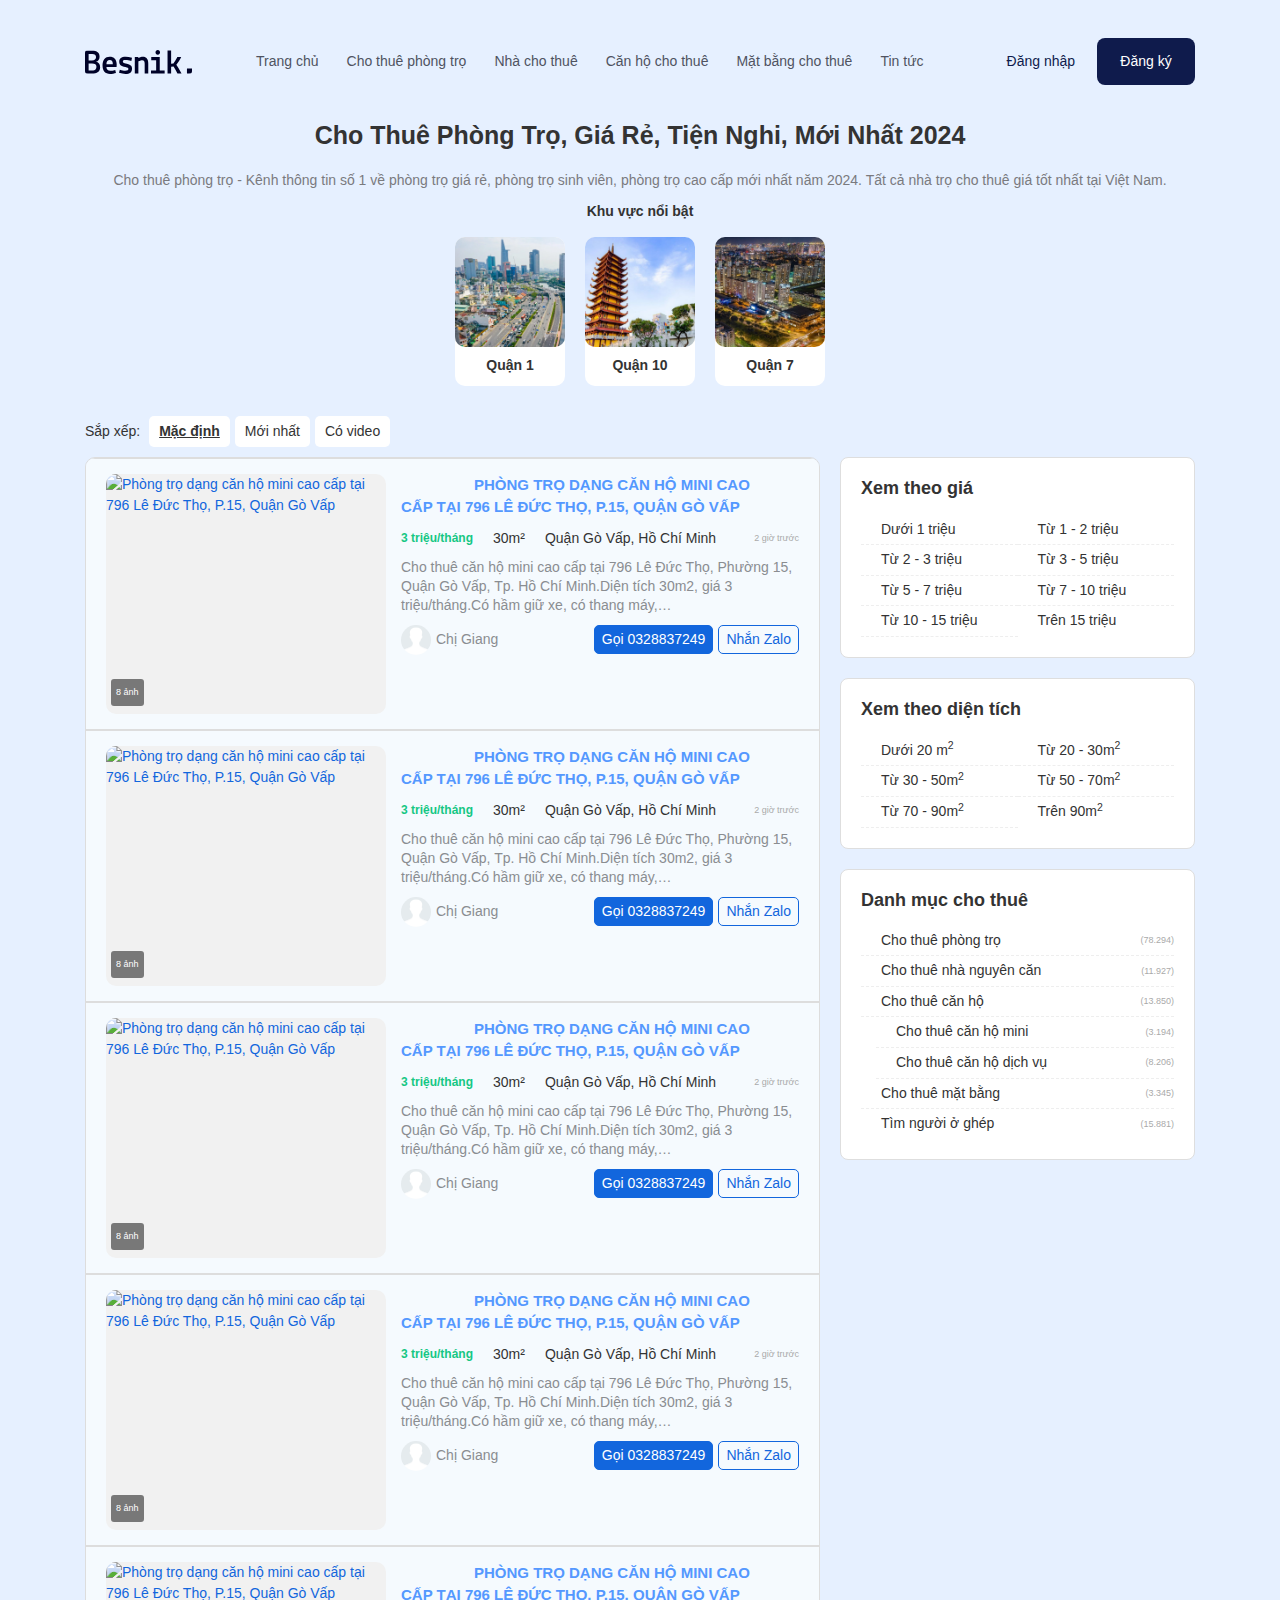
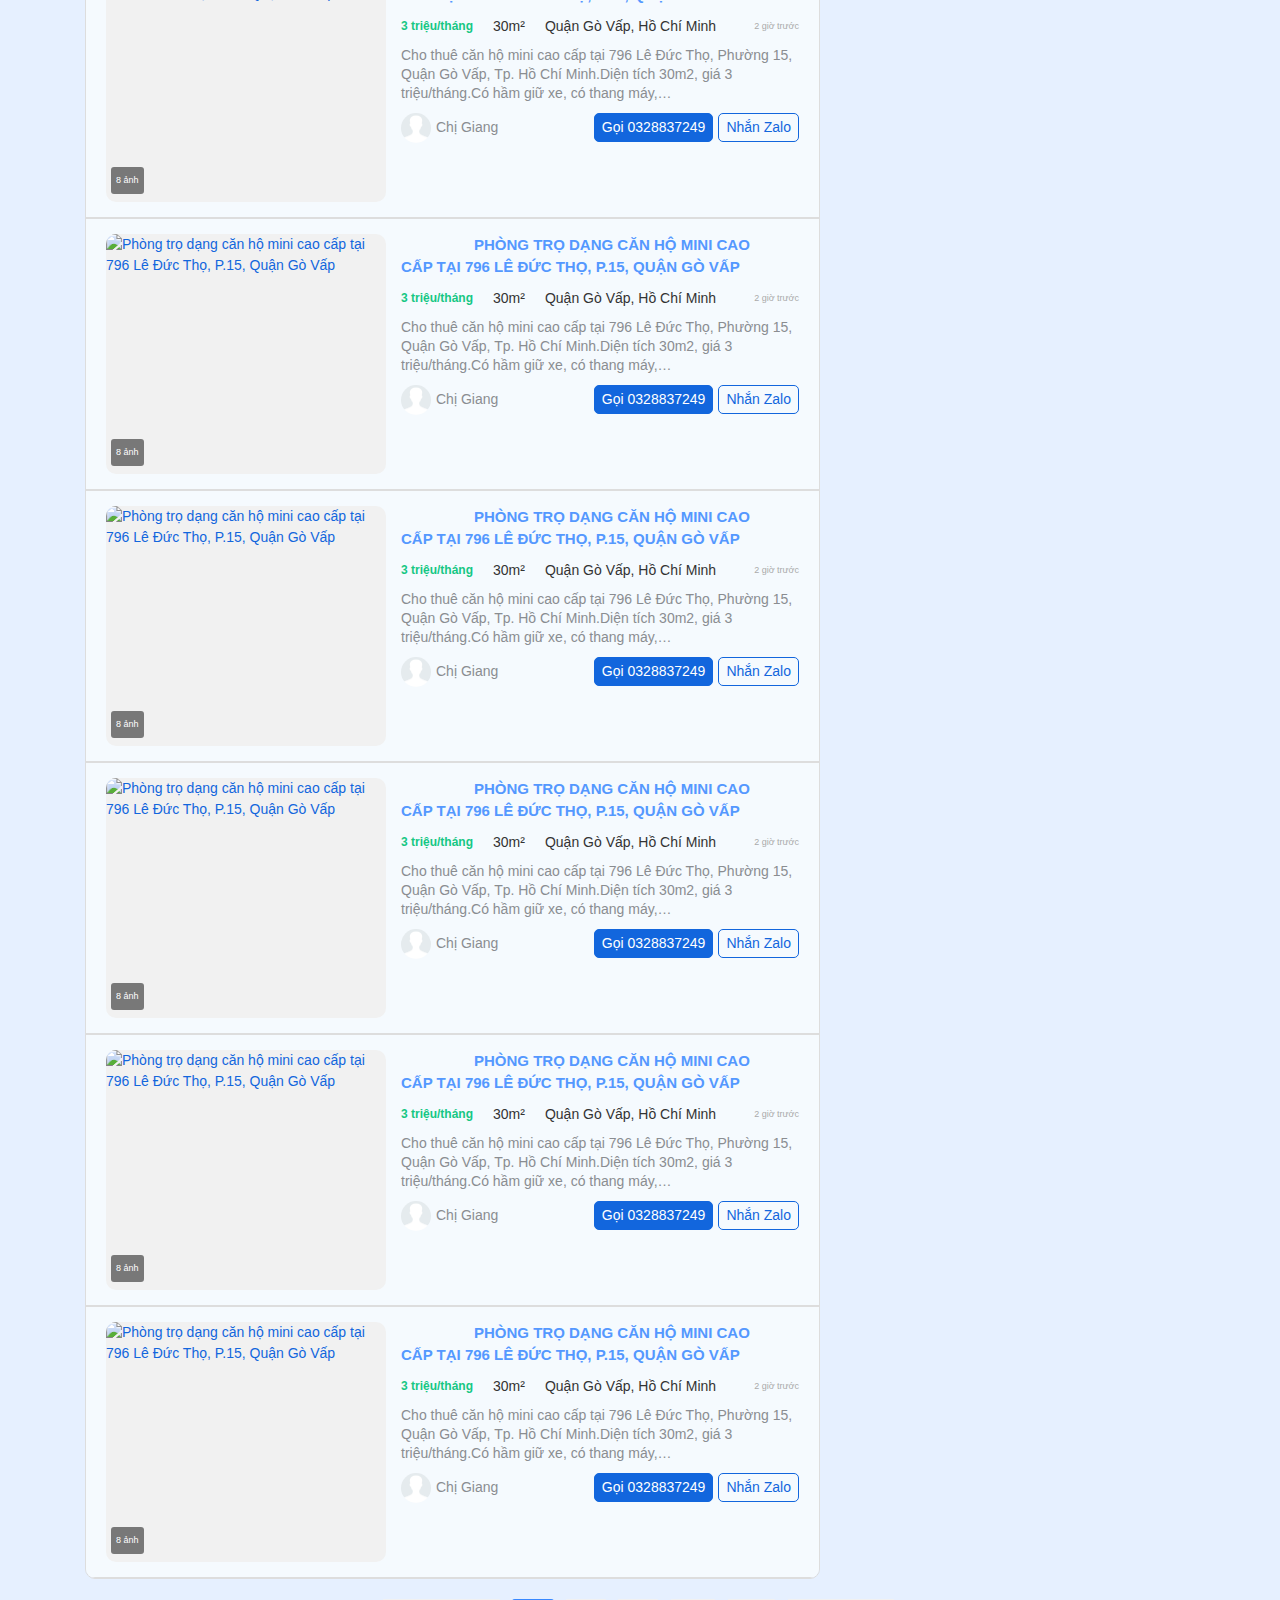
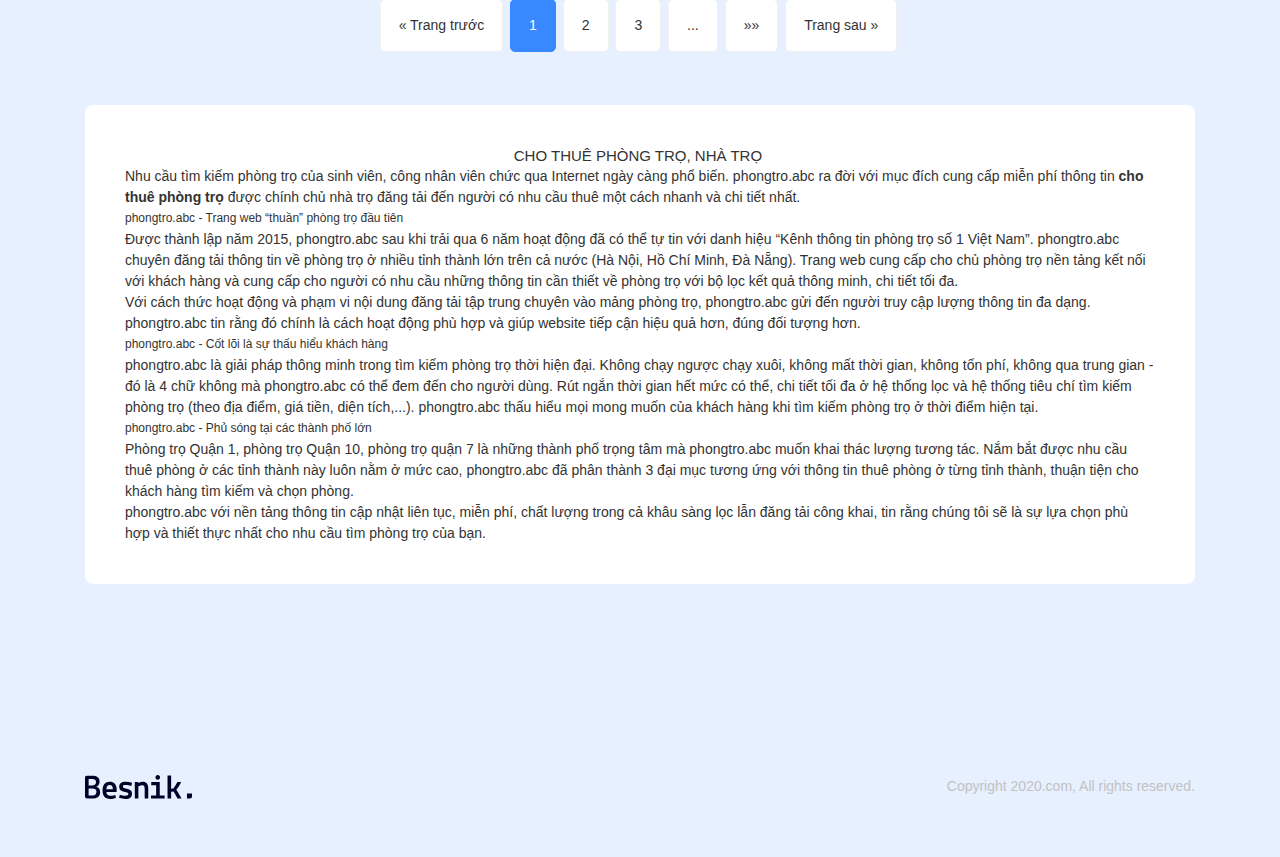
==== commit e1dbd8d2: "Updated details.html, min.desktop.frontend.202188a1.css" ====
--- a/index.html
+++ b/index.html
@@ -93,7 +93,7 @@
         <nav class="navbar">
           <!-- Logo -->
           <a href="/home/index" class="logo"
-            ><img src="~/Content/assets/img/Logo.svg" alt="Besnik"
+            ><img src="/assets/img/Logo.svg" alt="Besnik"
           /></a>
 
           <!-- Navigation -->
--- a/assets/css/styles_t.css
+++ b/assets/css/styles_t.css
@@ -57,7 +57,7 @@
 .header {
     padding-top: 26px;
     background: #E6F0FF;
-    position: sticky;
+    /* position: sticky; */
     top: -26px;
     z-index: 1;
 }
